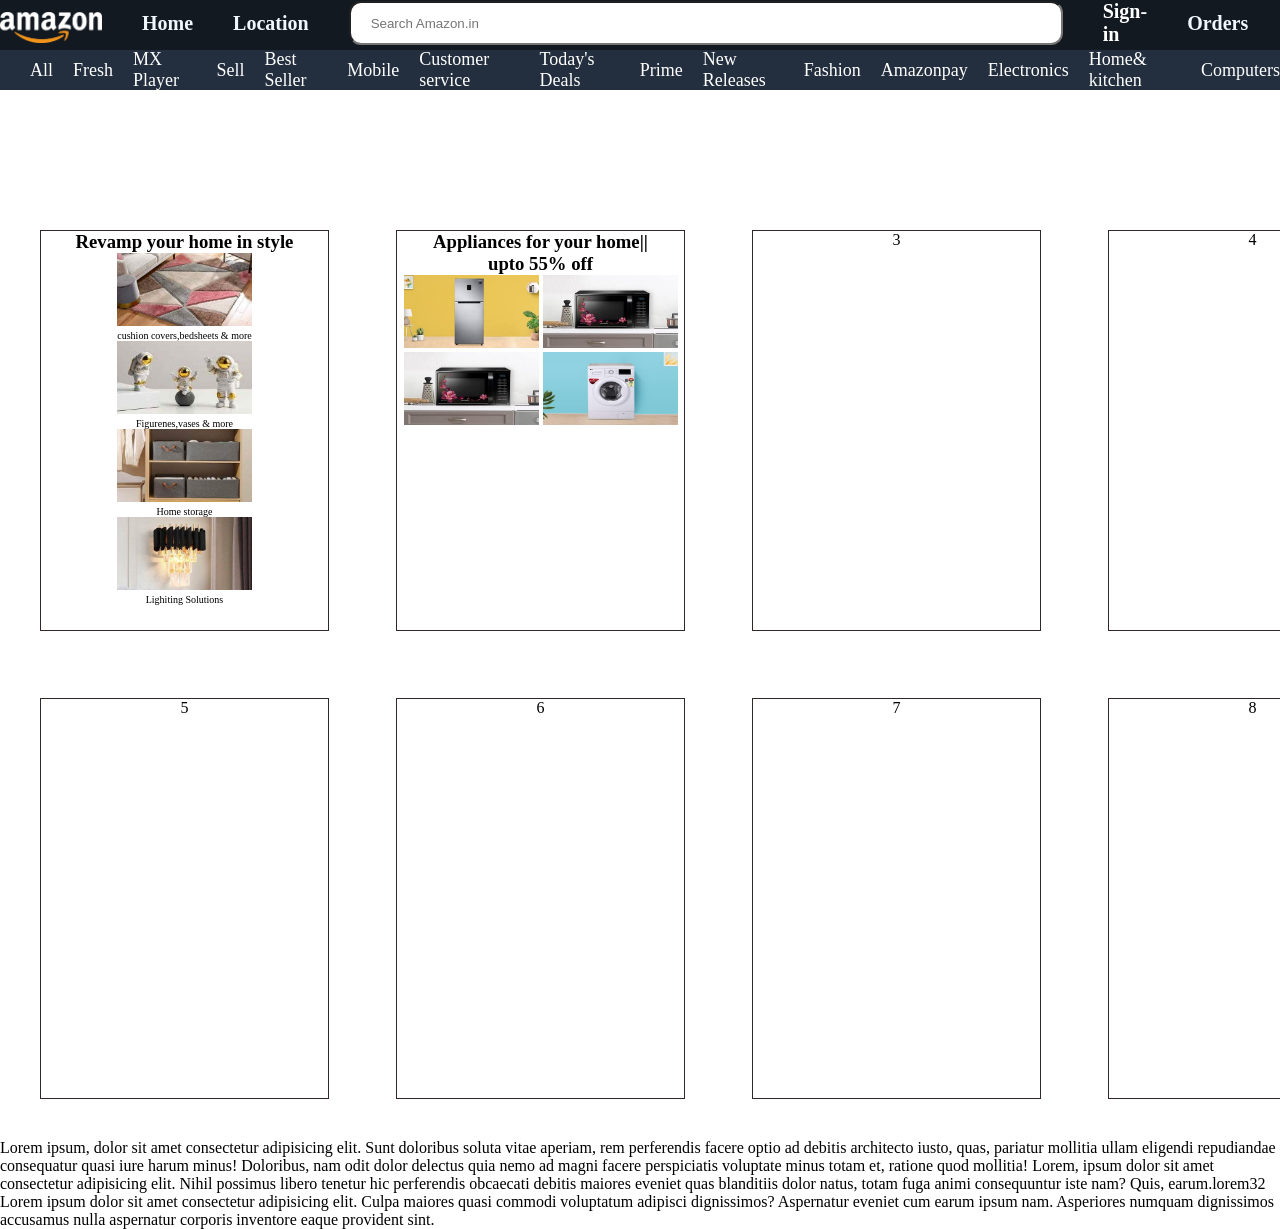
==== index.html @ 4082a859 "added a folder for images" ====
<!DOCTYPE html>
<html lang="en">

<head>
    <meta charset="UTF-8">
    <meta name="viewport" content="width=device-width, initial-scale=1.0">
    <title>Amazon</title>
</head>
<link rel="stylesheet" href="styles.css">

<body>
    <header>
        <nav>
            <ul>
                <img src="imgs/amazon logo.png " alt="">
                <li>Home</li>
                <li>Location</li>
                <li><input type="text" placeholder="Search Amazon.in"></li>
                <li><a href="login.html">Sign-in</a> </li>
                <li>Orders</li>
                <li>Cart</li>
                <li> |||</li>

            </ul>
        </nav>
    </header>

    <main>

        
            <div class="container">
                <ul>
                    <li>All</li>
                    <li>Fresh</li>
                    <li> MX Player</li>
                    <li>Sell</li>
                    <li> Best Seller </li>
                    <li>Mobile </li>
                    <li>Customer service</li>
                    <li>Today's Deals</li>
                    <li>Prime</li>
                    <li>New Releases</li>
                    <li>Fashion</li>
                    <li>Amazonpay</li>
                    <li>Electronics</li>
                    <li>Home& kitchen </li>
                    <li>Computers</li>
                </ul>
            </div>
           
            <div class="containergrid">

                <div class="grid">
                    <div class="griditm">
                        <h3>Revamp your home in style</h3>
                        <img src="imgs/grid-1.jpg" alt="">
                        <p>cushion covers,bedsheets & more</p>
                        <img src="imgs/grid-1-2.jpg" alt="">
                        <p>Figurenes,vases & more</p>
                        <img src="imgs/grid-1-3.jpg" alt="">
                        <p>Home storage</p>
                        <img src="imgs/grid1-4.jpg" alt="">
                        <p>Lighiting Solutions</p>
                    </div>
                    <div class="griditm">
                        <h3>Appliances for your home||<br>upto 55% off</h3>
                        <img src="imgs/grid2-2.jpg" alt="">
                        <img src="imgs/grid2-3.jpg" alt="">
                        <img src="imgs/grid2-3.jpg" alt="">
                        <img src="imgs/grid2-4.jpg" alt="">
                    </div>
                    <div class="griditm">3</div>
                    <div class="griditm">4</div>
                    <div class="griditm">5</div>
                    <div class="griditm">6</div>
                    <div class="griditm">7</div>
                    <div class="griditm">8</div>
                </div>
            </div>
      
        <p>Lorem ipsum, dolor sit amet consectetur adipisicing elit. Sunt doloribus soluta vitae aperiam, rem
            perferendis facere optio ad debitis architecto iusto, quas, pariatur mollitia ullam eligendi repudiandae
            consequatur quasi iure harum minus! Doloribus, nam odit dolor delectus quia nemo ad magni facere
            perspiciatis voluptate minus totam et, ratione quod mollitia! Lorem, ipsum dolor sit amet consectetur
            adipisicing elit. Nihil possimus libero tenetur hic perferendis obcaecati debitis maiores eveniet quas
            blanditiis dolor natus, totam fuga animi consequuntur iste nam? Quis, earum.lorem32 Lorem ipsum dolor sit
            amet consectetur adipisicing elit. Culpa maiores quasi commodi voluptatum adipisci dignissimos? Aspernatur
            eveniet cum earum ipsum nam. Asperiores numquam dignissimos accusamus nulla aspernatur corporis inventore
            eaque provident sint.</p>
    </main>

    <footer>

    </footer>


</body>

</html>
---- styles.css ----
* {
    margin: 0;
    padding: 0;
}

header {
    background-color:#131921;
    height: 50px;
    position:relative;

}

header nav ul {
    display: flex;
    align-items: center;
    font-weight: bold;
  
   

}

header nav ul li {
    display: flex;
    padding-left: 40px;
    font-size: 20px;
    color: aliceblue;
      list-style: none;
    text-decoration: none;
    

}


header nav ul li:hover{
    border: 2px solid white;
    
}

header nav ul li a {
    list-style: none;
    text-decoration: none;
      color: white;

}

header nav ul input {
    border-radius: 12px;
    height: 40px;
    width: 690px;
    padding-left: 20px;
}

header nav ul img {
height: 31px;
  width: 102px;
  margin-top: 8px;
}

.container ul{
    display: flex;
    list-style: none;
    background-color: #232f3e;
    height: 40px;
    gap: 20px ;
    padding-left: 30px;
    align-items:center;
    
}
.container ul li{
gap: 10% ;
color: white;
font-size: 18px;

}
.container ul li:hover{
    border: 1px solid white;
    cursor: pointer;

}
/* ------------------------------------------------------------------------------------------------------ */


      
       
   
.grid{
    display: grid;
     grid-template-columns: repeat(4, 4fr); /* 4 columns */
      grid-template-rows: repeat(0, 300px);  /* 2 rows */
      gap:67px; /* spacing between items */
     
      margin:40px;
      margin-top: 140px;
      
   
      
      

}
.griditm{
     background-color: rgb(255, 255, 255);
      border: 1px solid #332727;
      
      
      align-items: center;
      justify-content: center;
      text-align: center;
      width: 287px;
  height: 399px;
}
.griditm img{
  
   height: 73px;
   width: 135px;
}
.griditm p{
    font-size: 10px
}
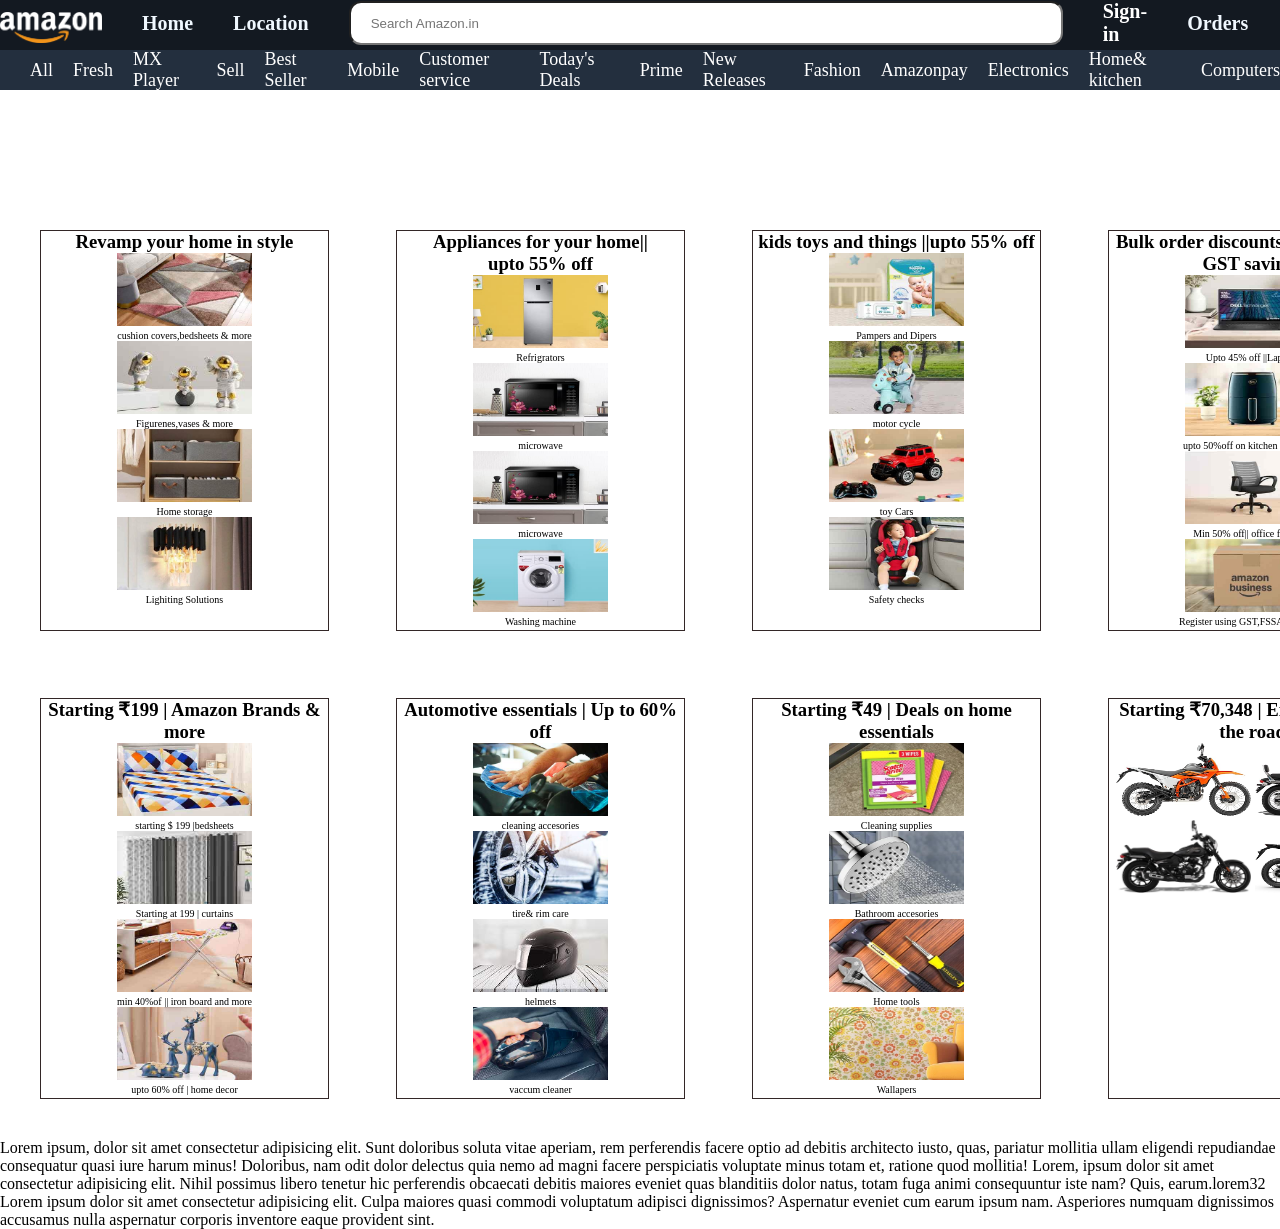
==== commit b0405cae: "added grid imgs" ====
--- a/index.html
+++ b/index.html
@@ -16,7 +16,7 @@
                 <li>Home</li>
                 <li>Location</li>
                 <li><input type="text" placeholder="Search Amazon.in"></li>
-                <li><a href="login.html">Sign-in</a> </li>
+                <li><a href="other-files/login.html">Sign-in</a> </li>
                 <li>Orders</li>
                 <li>Cart</li>
                 <li> |||</li>
@@ -65,16 +65,78 @@
                     <div class="griditm">
                         <h3>Appliances for your home||<br>upto 55% off</h3>
                         <img src="imgs/grid2-2.jpg" alt="">
+                       <p> Refrigrators</p>
                         <img src="imgs/grid2-3.jpg" alt="">
+                        <p>microwave</p>
                         <img src="imgs/grid2-3.jpg" alt="">
+                        <p>microwave</p>
                         <img src="imgs/grid2-4.jpg" alt="">
+                        <p>Washing machine</p>
                     </div>
-                    <div class="griditm">3</div>
-                    <div class="griditm">4</div>
-                    <div class="griditm">5</div>
-                    <div class="griditm">6</div>
-                    <div class="griditm">7</div>
-                    <div class="griditm">8</div>
+                    <div class="griditm">
+                        <h3>kids toys and things ||upto 55% off </h3>
+                        <img src="imgs/grid3-1.jpg" alt="">
+                        <p>Pampers and Dipers</p>
+                        <img src="imgs/grid3-2.jpg" alt="">
+                        <p>motor cycle</p>
+                        <img src="imgs/grid3-3.jpg" alt="">
+                        <p>toy Cars</p>
+                        <img src="imgs/grid3-4.jpg" alt="">
+                        <p>Safety checks</p>
+                        
+                    </div>
+                    <div class="griditm">
+                        <h3>Bulk order discounts + Up to 18% GST savings</h3>
+                        <img src="imgs/grid4-1.jpg" alt="">
+                        <p>Upto 45% off ||Laptops</p>
+                        <img src="imgs/grid4-2.jpg" alt="">
+                        <p>upto 50%off on kitchen appliances </p>
+                        <img src="imgs/grid4-3.jpg" alt="">
+                        <p>Min 50% off|| office furniture</p>
+                        <img src="imgs/grid4-4.jpg" alt="">
+                       <p> Register using GST,FSSAI or BPAN </p>
+
+                    </div>
+                    <div class="griditm">
+                        <h3>Starting ₹199 | Amazon Brands & more</h3>
+                        <img src="imgs/grid-5-1.jpg" alt="">
+                        <p>starting $ 199 |bedsheets</p>
+                        <img src="imgs/grid-5-2.jpg" alt="">
+                        <p>Starting at 199 | curtains</p>
+                        <img src="imgs/grid-5-3.jpg" alt="">
+                        <p>min 40%of || iron board and more</p>
+                        <img src="imgs/grid-5-4.jpg" alt="">
+                        <p>upto 60% off | home decor</p>
+                    </div>
+                    <div class="griditm">
+                        <h3>Automotive essentials | Up to 60% off</h3>
+                        <img src="imgs/grid-6-1.jpg" alt="">
+                        <p>cleaning accesories</p>
+                        <img src="imgs/grid-6-2.jpg" alt="">
+                        <p>tire& rim care</p>
+                        <img src="imgs/grid-6-3.jpg" alt="">
+                        <p>helmets</p>
+                        <img src="imgs/grid-6-4.jpg" alt="">
+                        <p>vaccum cleaner </p>
+                    </div>
+                    <div class="griditm">
+                        <h3>Starting ₹49 | Deals on home essentials</h3>
+                        <img src="imgs/grid-7-1.jpg" alt="">
+                        <p>Cleaning supplies</p>
+                        <img src="imgs/grid-7-2.jpg" alt="">
+                        <p>Bathroom accesories</p>
+                        <img src="imgs/grid-7-3.jpg" alt="">
+                        <p>Home tools</p>
+                        <img src="imgs/grid-7-4.jpg" alt="">
+                        <p>Wallapers</p>
+                    </div>
+                    <div class="griditm">
+                        <h3>Starting ₹70,348 | Engineered for the road</h3>
+                        <img src="imgs/grid-8-1.jpg" alt="">
+                        <img src="imgs/grid-8-2.jpg" alt="">
+                        <img src="imgs/grid-8-3.jpg" alt="">
+                        <img src="imgs/grid-8-4.jpg" alt="">
+                    </div>
                 </div>
             </div>
       
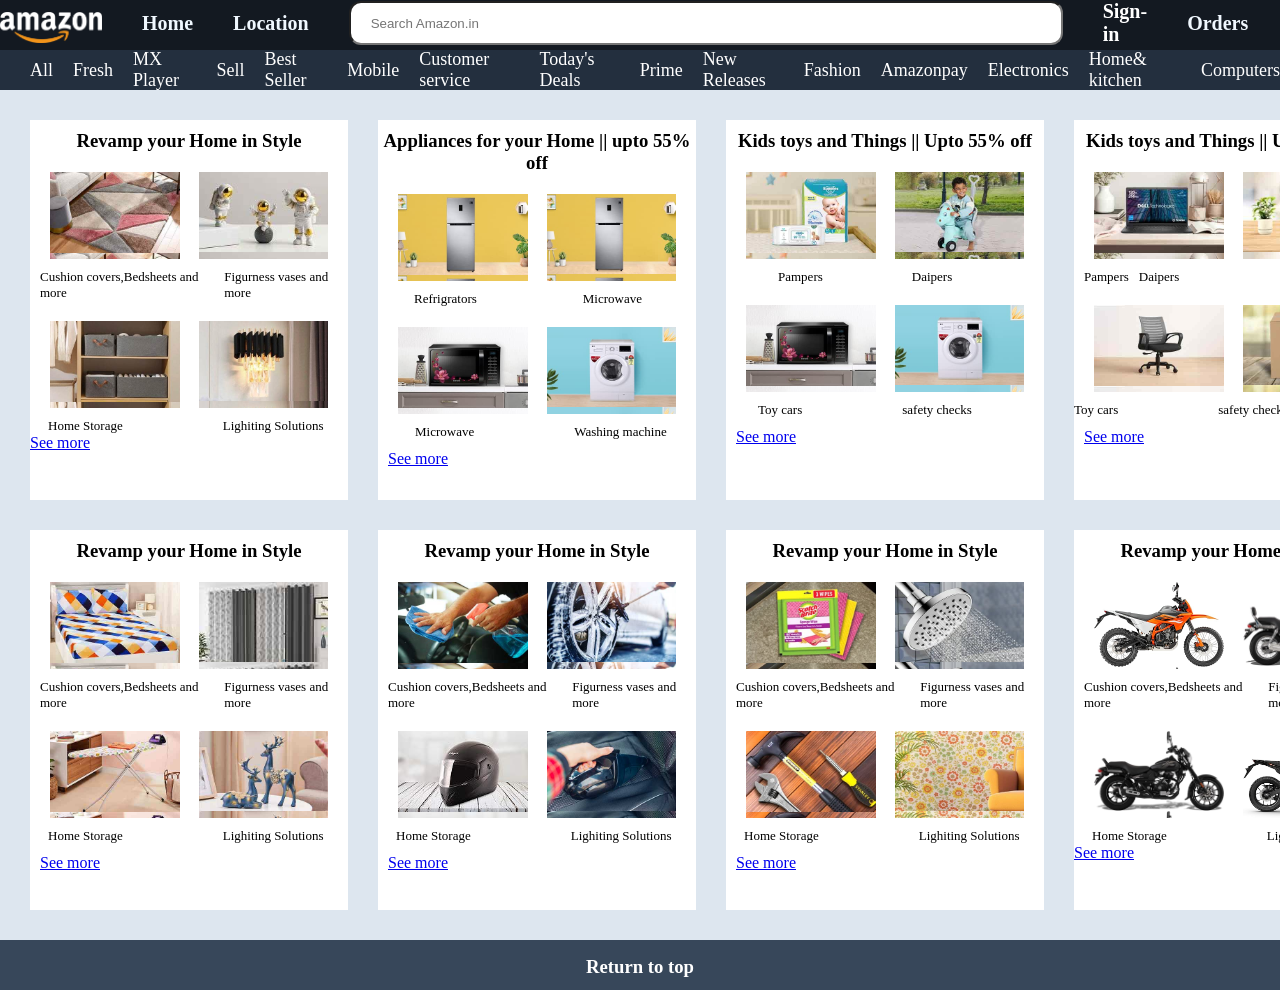
==== commit 46937163: "grid changes" ====
--- a/index.html
+++ b/index.html
@@ -26,129 +26,314 @@
     </header>
 
     <main>
-
+        <div class="container">
+            <ul>
+                <li>All</li>
+                <li>Fresh</li>
+                <li> MX Player</li>
+                <li>Sell</li>
+                <li> Best Seller </li>
+                <li>Mobile </li>
+                <li>Customer service</li>
+                <li>Today's Deals</li>
+                <li>Prime</li>
+                <li>New Releases</li>
+                <li>Fashion</li>
+                <li>Amazonpay</li>
+                <li>Electronics</li>
+                <li>Home& kitchen </li>
+                <li>Computers</li>
+            </ul>
+        </div>
+
+        <div class="main">
+            <div class="sub-main-1">
+
+
+                <div class="universal-1">
+                    <div class="h11">
+                        <h3>Revamp your Home in Style</h3>
+                    </div>
+
+                    <div class="sub-universal-11">
+                        <div class="img-1"></div>
+                        <div class="img-2"></div>
+                    </div>
+                    <div class="undertext-11">
+                        <ul>
+                            <li>Cushion covers,Bedsheets and more </li>
+                            <li>Figurness vases and more</li>
+                        </ul>
+                    </div>
+                    <div class="sub-universal-12">
+                        <div class="img-3"></div>
+                        <div class="img-4"></div>
+                    </div>
+                    <div class="undertext-12">
+                        <ul>
+                            <li style="margin-left: 18px;">Home Storage</li>
+                            <li>Lighiting Solutions</li>
+                        </ul>
+                    </div>
+
+                    <div class="anchor-12"><a href="#"> See more</a></div>
+                </div>
+
+
+
+
+
+                <div class="universal-2">
+                    <div class="h22">
+                        <h3>Appliances for your Home || upto 55% off</h3>
+                    </div>
+                    <div class="sub-universal-21">
+                        <div class="img-5"></div>
+                        <div class="img-6"></div>
+                    </div>
+                    <div class="undertext-21">
+                        <ul>
+                            <li>Refrigrators</li>
+                            <li>Microwave</li>
+                        </ul>
+                    </div>
+                    <div class="sub-universal-22">
+                        <div class="img-7"></div>
+                        <div class="img-8"></div>
+                    </div>
+                    <div class="undertext-22">
+                        <ul>
+                            <li>Microwave</li>
+                            <li>Washing machine </li>
+                        </ul>
+                    </div>
+                    <div class="anchor-22"><a href="#"> See more</a></div>
+
+                </div>
+
+
+
+
+
+
+
+                <div class="universal-3">
+                    <div class="h33">
+                        <h3>Kids toys and Things || Upto 55% off </h3>
+                    </div>
+                    <div class="sub-universal-31">
+                        <div class="img-9"></div>
+                        <div class="img-10"></div>
+                    </div>
+                    <div class="undertext-31">
+                        <ul>
+                            <li>Pampers</li>
+                            <li>Daipers</li>
+                        </ul>
+                    </div>
+                    <div class="sub-universal-32">
+                        <div class="img-7"></div>
+                        <div class="img-8"></div>
+                    </div>
+                    <div class="undertext-32">
+                        <ul>
+                            <li>Toy cars</li>
+                            <li>safety checks </li>
+                        </ul>
+                    </div>
+                    <div class="anchor-32"><a href="#"> See more</a></div>
+
+                </div>
+
+
+
+
+
+                <div class="universal-4">
+                    <div class="h44">
+                        <h3>Kids toys and Things || Upto 55% off </h3>
+                    </div>
+                    <div class="sub-universal-41">
+                        <div class="img-13"></div>
+                        <div class="img-14"></div>
+                    </div>
+                    <div class="undertext-41">
+                        <ul>
+                            <li>Pampers</li>
+                            <li>Daipers</li>
+                        </ul>
+                    </div>
+                    <div class="sub-universal-42">
+                        <div class="img-15"></div>
+                        <div class="img-16"></div>
+                    </div>
+                    <div class="undertext-42">
+                        <ul>
+                            <li>Toy cars</li>
+                            <li>safety checks </li>
+                        </ul>
+                    </div>
+                    <div class="anchor-42"><a href="#"> See more</a></div>
+
+                </div>
+
+
+            </div>
+            <!-- end of the submain1  -->
+
+
+            <div class="sub-main-2">
+
+
+
+
+                <div class="universal-5">
+                    <div class="h11">
+                        <h3>Revamp your Home in Style</h3>
+                    </div>
+
+                    <div class="sub-universal-51">
+                        <div class="img-17"></div>
+                        <div class="img-18"></div>
+                    </div>
+                    <div class="undertext-51">
+                        <ul>
+                            <li>Cushion covers,Bedsheets and more </li>
+                            <li>Figurness vases and more</li>
+                        </ul>
+                    </div>
+                    <div class="sub-universal-52">
+                        <div class="img-19"></div>
+                        <div class="img-20"></div>
+                    </div>
+                    <div class="undertext-52">
+                        <ul>
+                            <li style="margin-left: 18px;">Home Storage</li>
+                            <li>Lighiting Solutions</li>
+                        </ul>
+                    </div>
+
+                    <div class="anchor-51"><a href="#"> See more</a></div>
+                </div>
+
+
+
+
+
+
+                <div class="universal-6">
+                    <div class="h66">
+                        <h3>Revamp your Home in Style</h3>
+                    </div>
+
+                    <div class="sub-universal-61">
+                        <div class="img-21"></div>
+                        <div class="img-22"></div>
+                    </div>
+                    <div class="undertext-61">
+                        <ul>
+                            <li>Cushion covers,Bedsheets and more </li>
+                            <li>Figurness vases and more</li>
+                        </ul>
+                    </div>
+                    <div class="sub-universal-62">
+                        <div class="img-23"></div>
+                        <div class="img-24"></div>
+                    </div>
+                    <div class="undertext-62">
+                        <ul>
+                            <li style="margin-left: 18px;">Home Storage</li>
+                            <li>Lighiting Solutions</li>
+                        </ul>
+                    </div>
+
+                    <div class="anchor-62"><a href="#"> See more</a></div>
+                </div>
+
+
+                
+                <div class="universal-7">
+                    <div class="h77">
+                        <h3>Revamp your Home in Style</h3>
+                    </div>
+
+                    <div class="sub-universal-71">
+                        <div class="img-25"></div>
+                        <div class="img-26"></div>
+                    </div>
+                    <div class="undertext-71">
+                        <ul>
+                            <li>Cushion covers,Bedsheets and more </li>
+                            <li>Figurness vases and more</li>
+                        </ul>
+                    </div>
+                    <div class="sub-universal-72">
+                        <div class="img-27"></div>
+                        <div class="img-28"></div>
+                    </div>
+                    <div class="undertext-72">
+                        <ul>
+                            <li style="margin-left: 18px;">Home Storage</li>
+                            <li>Lighiting Solutions</li>
+                        </ul>
+                    </div>
+
+                    <div class="anchor-72"><a href="#"> See more</a></div>
+                </div>
+
+
+
+                
+                <div class="universal-8">
+                    <div class="h88">
+                        <h3>Revamp your Home in Style</h3>
+                    </div>
+
+                    <div class="sub-universal-81">
+                        <div class="img-29"></div>
+                        <div class="img-30"></div>
+                    </div>
+                    <div class="undertext-81">
+                        <ul>
+                            <li>Cushion covers,Bedsheets and more </li>
+                            <li>Figurness vases and more</li>
+                        </ul>
+                    </div>
+                    <div class="sub-universal-82">
+                        <div class="img-31"></div>
+                        <div class="img-32"></div>
+                    </div>
+                    <div class="undertext-82">
+                        <ul>
+                            <li style="margin-left: 18px;">Home Storage</li>
+                            <li>Lighiting Solutions</li>
+                        </ul>
+                    </div>
+
+                    <div class="anchor-2"><a href="#"> See more</a></div>
+                </div>
+
+
+
+
+
+
+
+
+
+
+
+
+
+
+            </div>
+
+        </div>
+
+        <div class="return">
+            <h3>Return to top</h3>
+        </div>
         
-            <div class="container">
-                <ul>
-                    <li>All</li>
-                    <li>Fresh</li>
-                    <li> MX Player</li>
-                    <li>Sell</li>
-                    <li> Best Seller </li>
-                    <li>Mobile </li>
-                    <li>Customer service</li>
-                    <li>Today's Deals</li>
-                    <li>Prime</li>
-                    <li>New Releases</li>
-                    <li>Fashion</li>
-                    <li>Amazonpay</li>
-                    <li>Electronics</li>
-                    <li>Home& kitchen </li>
-                    <li>Computers</li>
-                </ul>
-            </div>
-           
-            <div class="containergrid">
-
-                <div class="grid">
-                    <div class="griditm">
-                        <h3>Revamp your home in style</h3>
-                        <img src="imgs/grid-1.jpg" alt="">
-                        <p>cushion covers,bedsheets & more</p>
-                        <img src="imgs/grid-1-2.jpg" alt="">
-                        <p>Figurenes,vases & more</p>
-                        <img src="imgs/grid-1-3.jpg" alt="">
-                        <p>Home storage</p>
-                        <img src="imgs/grid1-4.jpg" alt="">
-                        <p>Lighiting Solutions</p>
-                    </div>
-                    <div class="griditm">
-                        <h3>Appliances for your home||<br>upto 55% off</h3>
-                        <img src="imgs/grid2-2.jpg" alt="">
-                       <p> Refrigrators</p>
-                        <img src="imgs/grid2-3.jpg" alt="">
-                        <p>microwave</p>
-                        <img src="imgs/grid2-3.jpg" alt="">
-                        <p>microwave</p>
-                        <img src="imgs/grid2-4.jpg" alt="">
-                        <p>Washing machine</p>
-                    </div>
-                    <div class="griditm">
-                        <h3>kids toys and things ||upto 55% off </h3>
-                        <img src="imgs/grid3-1.jpg" alt="">
-                        <p>Pampers and Dipers</p>
-                        <img src="imgs/grid3-2.jpg" alt="">
-                        <p>motor cycle</p>
-                        <img src="imgs/grid3-3.jpg" alt="">
-                        <p>toy Cars</p>
-                        <img src="imgs/grid3-4.jpg" alt="">
-                        <p>Safety checks</p>
-                        
-                    </div>
-                    <div class="griditm">
-                        <h3>Bulk order discounts + Up to 18% GST savings</h3>
-                        <img src="imgs/grid4-1.jpg" alt="">
-                        <p>Upto 45% off ||Laptops</p>
-                        <img src="imgs/grid4-2.jpg" alt="">
-                        <p>upto 50%off on kitchen appliances </p>
-                        <img src="imgs/grid4-3.jpg" alt="">
-                        <p>Min 50% off|| office furniture</p>
-                        <img src="imgs/grid4-4.jpg" alt="">
-                       <p> Register using GST,FSSAI or BPAN </p>
-
-                    </div>
-                    <div class="griditm">
-                        <h3>Starting ₹199 | Amazon Brands & more</h3>
-                        <img src="imgs/grid-5-1.jpg" alt="">
-                        <p>starting $ 199 |bedsheets</p>
-                        <img src="imgs/grid-5-2.jpg" alt="">
-                        <p>Starting at 199 | curtains</p>
-                        <img src="imgs/grid-5-3.jpg" alt="">
-                        <p>min 40%of || iron board and more</p>
-                        <img src="imgs/grid-5-4.jpg" alt="">
-                        <p>upto 60% off | home decor</p>
-                    </div>
-                    <div class="griditm">
-                        <h3>Automotive essentials | Up to 60% off</h3>
-                        <img src="imgs/grid-6-1.jpg" alt="">
-                        <p>cleaning accesories</p>
-                        <img src="imgs/grid-6-2.jpg" alt="">
-                        <p>tire& rim care</p>
-                        <img src="imgs/grid-6-3.jpg" alt="">
-                        <p>helmets</p>
-                        <img src="imgs/grid-6-4.jpg" alt="">
-                        <p>vaccum cleaner </p>
-                    </div>
-                    <div class="griditm">
-                        <h3>Starting ₹49 | Deals on home essentials</h3>
-                        <img src="imgs/grid-7-1.jpg" alt="">
-                        <p>Cleaning supplies</p>
-                        <img src="imgs/grid-7-2.jpg" alt="">
-                        <p>Bathroom accesories</p>
-                        <img src="imgs/grid-7-3.jpg" alt="">
-                        <p>Home tools</p>
-                        <img src="imgs/grid-7-4.jpg" alt="">
-                        <p>Wallapers</p>
-                    </div>
-                    <div class="griditm">
-                        <h3>Starting ₹70,348 | Engineered for the road</h3>
-                        <img src="imgs/grid-8-1.jpg" alt="">
-                        <img src="imgs/grid-8-2.jpg" alt="">
-                        <img src="imgs/grid-8-3.jpg" alt="">
-                        <img src="imgs/grid-8-4.jpg" alt="">
-                    </div>
-                </div>
-            </div>
-      
-        <p>Lorem ipsum, dolor sit amet consectetur adipisicing elit. Sunt doloribus soluta vitae aperiam, rem
-            perferendis facere optio ad debitis architecto iusto, quas, pariatur mollitia ullam eligendi repudiandae
-            consequatur quasi iure harum minus! Doloribus, nam odit dolor delectus quia nemo ad magni facere
-            perspiciatis voluptate minus totam et, ratione quod mollitia! Lorem, ipsum dolor sit amet consectetur
-            adipisicing elit. Nihil possimus libero tenetur hic perferendis obcaecati debitis maiores eveniet quas
-            blanditiis dolor natus, totam fuga animi consequuntur iste nam? Quis, earum.lorem32 Lorem ipsum dolor sit
-            amet consectetur adipisicing elit. Culpa maiores quasi commodi voluptatum adipisci dignissimos? Aspernatur
-            eveniet cum earum ipsum nam. Asperiores numquam dignissimos accusamus nulla aspernatur corporis inventore
-            eaque provident sint.</p>
     </main>
 
     <footer>
--- a/styles.css
+++ b/styles.css
@@ -1,6 +1,10 @@
 * {
     margin: 0;
     padding: 0;
+   
+}
+main{
+    background-color: rgb(221, 230, 239);
 }
 
 header {
@@ -77,42 +81,792 @@
     cursor: pointer;
 
 }
-/* ------------------------------------------------------------------------------------------------------ */
-
-
-      
-       
+
+.sub-main-1{
+    display: flex;
+    margin: 30px;
+    gap: 30px;
+}
+/* ******************************************************************************************* */
    
-.grid{
-    display: grid;
-     grid-template-columns: repeat(4, 4fr); /* 4 columns */
-      grid-template-rows: repeat(0, 300px);  /* 2 rows */
-      gap:67px; /* spacing between items */
-     
-      margin:40px;
-      margin-top: 140px;
-      
-   
-      
-      
-
-}
-.griditm{
-     background-color: rgb(255, 255, 255);
-      border: 1px solid #332727;
-      
-      
-      align-items: center;
-      justify-content: center;
-      text-align: center;
-      width: 287px;
-  height: 399px;
-}
-.griditm img{
+    .universal-1 {
+        
+        background-color: white;
+       height: 380px;
+       width: 318px;
+    }
+    .h11{
+        padding-top: 10px;
+        text-align: center;
+    }
+
+    .sub-universal-11 {
+        margin-top: 20px;
+        display: flex;
+        gap: 19px;
+        margin-right: 20px;
+    }
+
+    .img-1 {
+        /* background-color: rgb(247, 143, 16); */
+       height: 87px;
+    width: 149px;
+        margin-left: 20px;
+        background-image: url(/imgs/grid-1.jpg);
+         background-size: contain;
+    }
+
+    .img-2 {
+        /* background-color: rgb(1, 1, 1); */
+        height: 87px;
+    width: 149px;
+        background-image: url(/imgs/grid-1-2.jpg);
+         background-size: contain;
+    }
+
+    .undertext-11 ul {
+        display: flex;
+        list-style: none;
+        gap: 10px;
+        margin-top: 10px;
+        margin-left: 10px;
+        font-size: 13px;
+    }
+
+    .sub-universal-12 {
+        margin-top: 20px;
+        display: flex;
+        gap: 19px;
+        margin-right: 20px;
+        
+
+    }
+
+    .img-3 {
+        /* background-color: rgb(247, 143, 16); */
+        height: 87px;
+    width: 149px;
+        margin-left: 20px;
+        background-image: url(/imgs/grid-1-3.jpg);
+        background-size: contain;
+        background-repeat: none;
+
+    }
+
+    .img-4 {
+        /* background-color: rgb(1, 1, 1); */
+      height: 87px;
+    width: 149px;
+        background-image: url(/imgs/grid1-4.jpg);
+         background-size: contain;
+        
+
+    }
+
+    .undertext-12 ul {
+        display: flex;
+        list-style: none;
+        gap: 100px;
+        margin-top: 10px;
+         font-size: 13px;
+         margin-right: 20px;
+
+
+    }
+
+    .anchor-11 {
+        margin-left: 15px;
+  margin-top: 21px;
+  font-size: 19px;
+       
+
+    }
+  /* //////////////////////////////////////////////// */
+
   
-   height: 73px;
-   width: 135px;
-}
-.griditm p{
-    font-size: 10px
-}
+    .universal-2 {
+       
+         background-color: white;
+       height: 380px;
+       width: 318px;
+
+    }
+    .h22{
+        padding-top: 10px;
+        text-align: center;
+    }
+
+    .sub-universal-21 {
+        margin-top: 20px;
+        display: flex;
+        gap: 19px;
+        margin-right: 20px;
+    }
+
+    .img-5 {
+        /* background-color: rgb(247, 143, 16); */
+       height: 87px;
+    width: 149px;
+        margin-left: 20px;
+        background-image: url(/imgs/grid2-2.jpg);
+         background-size: contain;
+    }
+
+    .img-6 {
+        /* background-color: rgb(1, 1, 1); */
+        height: 87px;
+    width: 149px;
+        background-image: url(/imgs/grid2-2.jpg);
+         background-size: contain;
+    }
+
+    .undertext-21 ul {
+        display: flex;
+        list-style: none;
+        gap: 106px;
+        margin-top: 10px;
+        margin-left:36px;
+        font-size: 13px;
+       
+    }
+
+    .sub-universal-22 {
+        margin-top: 20px;
+        display: flex;
+        gap: 19px;
+        margin-right: 20px;
+
+    }
+
+    .img-7 {
+        /* background-color: rgb(247, 143, 16); */
+        height: 87px;
+    width: 149px;
+        margin-left: 20px;
+        background-image: url(/imgs/grid2-3.jpg);
+        background-size: contain;
+        background-repeat: none;
+
+    }
+
+    .img-8 {
+        /* background-color: rgb(1, 1, 1); */
+      height: 87px;
+    width: 149px;
+        background-image: url(/imgs/grid2-4.jpg);
+         background-size: contain;
+        
+
+    }
+
+    .undertext-22 ul {
+        display: flex;
+        list-style: none;
+        gap: 100px;
+        margin-top: 10px;
+         font-size: 13px;
+         margin-left: 37px;
+
+
+    }
+
+    .anchor-22 {
+        margin-top: 10px;
+        margin-left: 10px;
+        text-decoration: none;
+       
+
+    }
+  
+
+/* //////////////////////////////////////////////////////// */
+
+
+    .universal-3 {
+       
+         background-color: white;
+       height: 380px;
+       width: 318px;
+
+    }
+    .h33{
+        padding-top: 10px;
+        text-align: center;
+    }
+
+    .sub-universal-31 {
+        margin-top: 20px;
+        display: flex;
+        gap: 19px;
+        margin-right: 20px;
+        
+
+        
+
+    }
+
+    .img-9 {
+        /* background-color: rgb(247, 143, 16); */
+       height: 87px;
+    width: 149px;
+        margin-left: 20px;
+        background-image: url(/imgs/grid3-1.jpg);
+         background-size: contain;
+    }
+
+    .img-10 {
+        /* background-color: rgb(1, 1, 1); */
+        height: 87px;
+    width: 149px;
+        background-image: url(/imgs/grid3-2.jpg);
+         background-size: contain;
+    }
+
+    .undertext-31 ul {
+        display: flex;
+        list-style: none;
+        gap: 89px;
+        margin-top: 10px;
+        margin-left: 52px;
+        font-size: 13px;
+
+    }
+
+    .sub-universal-32 {
+        margin-top: 20px;
+        display: flex;
+        gap: 19px;
+        margin-right: 20px;
+
+    }
+
+    .img-11 {
+        /* background-color: rgb(247, 143, 16); */
+        height: 87px;
+        width: 149px;
+        margin-left: 20px;
+        background-image: url(/imgs/grid3-3.jpg);
+        background-size: contain;
+        background-repeat: none;
+
+    }
+
+    .img-12 {
+        /* background-color: rgb(1, 1, 1); */
+      height: 87px;
+    width: 149px;
+        background-image: url(/imgs/grid3-4.jpg);
+        background-size: contain;
+        
+
+    }
+
+    .undertext-32 ul {
+        display: flex;
+        list-style: none;
+        gap: 100px;
+        margin-top: 10px;
+         font-size: 13px;
+         margin-left: 32px;
+
+
+    }
+
+    .anchor-32 {
+        margin-top: 10px;
+        margin-left: 10px;
+        text-decoration: none;
+       
+
+    }
+  
+/* /////////////////////////////////////////////// */
+
+
+    .universal-4 {
+       
+      background-color: white;
+       height: 380px;
+       width: 318px;
+
+    }
+    .h44{
+        padding-top: 10px;
+        text-align: center;
+    }
+
+    .sub-universal-41 {
+        margin-top: 20px;
+        display: flex;
+        gap: 19px;
+        margin-right: 20px;
+    }
+
+    .img-13 {
+        /* background-color: rgb(247, 143, 16); */
+       height: 87px;
+    width: 149px;
+        margin-left: 20px;
+        background-image: url(/imgs/grid4-1.jpg);
+         background-size: contain;
+    }
+
+    .img-14 {
+        /* background-color: rgb(1, 1, 1); */
+        height: 87px;
+    width: 149px;
+        background-image: url(/imgs/grid4-2.jpg);
+         background-size: contain;
+    }
+
+    .undertext-41 ul {
+        display: flex;
+        list-style: none;
+        gap: 10px;
+        margin-top: 10px;
+        margin-left: 10px;
+        font-size: 13px;
+    }
+
+    .sub-universal-42 {
+        margin-top: 20px;
+        display: flex;
+        gap: 19px;
+        margin-right: 20px;
+
+    }
+
+    .img-15 {
+        /* background-color: rgb(247, 143, 16); */
+        height: 87px;
+         width: 149px;
+        margin-left: 20px;
+        background-image: url(/imgs/grid4-3.jpg);
+        background-size: contain;
+        background-repeat: none;
+
+    }
+
+    .img-16 {
+        /* background-color: rgb(1, 1, 1); */
+      height: 87px;
+    width: 149px;
+        background-image: url(/imgs/grid4-4.jpg);
+         background-size: contain;
+        
+
+    }
+
+    .undertext-42 ul {
+        display: flex;
+        list-style: none;
+        gap: 100px;
+        margin-top: 10px;
+         font-size: 13px;
+
+
+    }
+
+    .anchor-42 {
+        margin-top: 10px;
+        margin-left: 10px;
+        text-decoration: none;
+       
+
+    }
+    /* ************************************** sub main 2 ********************************************* */
+
+   .sub-main-2{
+    display: flex;
+    margin:30px;
+    gap: 30px;
+   }
+    
+    .universal-5{
+       
+      background-color: white;
+       height: 380px;
+       width: 318px;
+
+    }
+    .h55{
+        padding-top: 10px;
+        text-align: center;
+    }
+
+    .sub-universal-51 {
+        margin-top: 20px;
+        display: flex;
+        gap:19px;
+        margin-right: 20px;
+    }
+
+    .img-17 {
+        /* background-color: rgb(247, 143, 16); */
+       height: 87px;
+    width: 149px;
+        margin-left: 20px;
+        background-image: url(/imgs/grid-5-1.jpg);
+         background-size: contain;
+    }
+
+    .img-18 {
+        /* background-color: rgb(1, 1, 1); */
+        height: 87px;
+    width: 149px;
+        background-image: url(/imgs/grid-5-2.jpg);
+         background-size: contain;
+    }
+
+    .undertext-51 ul {
+        display: flex;
+        list-style: none;
+        gap: 10px;
+        margin-top: 10px;
+        margin-left: 10px;
+        font-size: 13px;
+    }
+
+    .sub-universal-52 {
+        margin-top: 20px;
+        display: flex;
+        gap: 19px;
+        margin-right: 20px;
+
+    }
+
+    .img-19{
+        /* background-color: rgb(247, 143, 16); */
+        height: 87px;
+         width: 149px;
+        margin-left: 20px;
+        background-image: url(/imgs/grid-5-3.jpg);
+        background-size: contain;
+        background-repeat: none;
+
+    }
+
+    .img-20 {
+        /* background-color: rgb(1, 1, 1); */
+      height: 87px;
+      width: 149px;
+        background-image: url(/imgs/grid-5-4.jpg);
+         background-size: contain;
+        
+
+    }
+
+    .undertext-52 ul {
+        display: flex;
+        list-style: none;
+        gap: 100px;
+        margin-top: 10px;
+         font-size: 13px;
+
+
+    }
+
+    .anchor-51 {
+        margin-top: 10px;
+        margin-left: 10px;
+        text-decoration: none;
+       
+
+    }
+
+
+
+        .universal-6 {
+       
+      background-color: white;
+       height: 380px;
+       width: 318px;
+
+    }
+    .h66{
+        padding-top: 10px;
+        text-align: center;
+    }
+
+    .sub-universal-61 {
+        margin-top: 20px;
+        display: flex;
+        gap: 19px;
+        margin-right: 20px;
+    }
+
+    .img-21 {
+        /* background-color: rgb(247, 143, 16); */
+       height: 87px;
+    width: 149px;
+        margin-left: 20px;
+        background-image: url(/imgs/grid-6-1.jpg);
+         background-size: contain;
+    }
+
+    .img-22 {
+        /* background-color: rgb(1, 1, 1); */
+        height: 87px;
+    width: 149px;
+        background-image: url(/imgs/grid-6-2.jpg);
+         background-size: contain;
+    }
+
+    .undertext-61 ul {
+        display: flex;
+        list-style: none;
+        gap: 10px;
+        margin-top: 10px;
+        margin-left: 10px;
+        font-size: 13px;
+    }
+
+    .sub-universal-62 {
+        margin-top: 20px;
+        display: flex;
+        gap: 19px;
+        margin-right: 20px;
+
+    }
+
+    .img-23 {
+        /* background-color: rgb(247, 143, 16); */
+        height: 87px;
+         width: 149px;
+        margin-left: 20px;
+        background-image: url(/imgs/grid-6-3.jpg);
+        background-size: contain;
+        background-repeat: none;
+
+    }
+
+    .img-24{
+        /* background-color: rgb(1, 1, 1); */
+      height: 87px;
+    width: 149px;
+        background-image: url(/imgs/grid-6-4.jpg);
+         background-size: contain;
+        
+
+    }
+
+    .undertext-62 ul {
+        display: flex;
+        list-style: none;
+        gap: 100px;
+        margin-top: 10px;
+         font-size: 13px;
+
+
+    }
+
+    .anchor-62 {
+        margin-top: 10px;
+        margin-left: 10px;
+        text-decoration: none;
+       
+    }
+
+    
+
+
+.universal-7 {
+       
+      background-color: white;
+       height: 380px;
+       width: 318px;
+
+    }
+    .h77{
+        padding-top: 10px;
+        text-align: center;
+    }
+
+    .sub-universal-71 {
+        margin-top: 20px;
+        display: flex;
+        gap: 19px;
+        margin-right: 20px;
+    }
+
+    .img-25 {
+        /* background-color: rgb(247, 143, 16); */
+       height: 87px;
+    width: 149px;
+        margin-left: 20px;
+        background-image: url(/imgs/grid-7-1.jpg);
+         background-size: contain;
+    }
+
+    .img-26{
+        /* background-color: rgb(1, 1, 1); */
+        height: 87px;
+    width: 149px;
+        background-image: url(/imgs/grid-7-2.jpg);
+         background-size: contain;
+    }
+
+    .undertext-71 ul {
+        display: flex;
+        list-style: none;
+        gap: 10px;
+        margin-top: 10px;
+        margin-left: 10px;
+        font-size: 13px;
+    }
+
+    .sub-universal-72 {
+        margin-top: 20px;
+        display: flex;
+        gap: 19px;
+        margin-right: 20px;
+
+    }
+
+    .img-27 {
+        /* background-color: rgb(247, 143, 16); */
+        height: 87px;
+         width: 149px;
+        margin-left: 20px;
+        background-image: url(/imgs/grid-7-3.jpg);
+        background-size: contain;
+        background-repeat: none;
+
+    }
+
+    .img-28{
+        /* background-color: rgb(1, 1, 1); */
+      height: 87px;
+    width: 149px;
+        background-image: url(/imgs/grid-7-4.jpg);
+         background-size: contain;
+        
+
+    }
+
+    .undertext-72 ul {
+        display: flex;
+        list-style: none;
+        gap: 100px;
+        margin-top: 10px;
+         font-size: 13px;
+
+
+    }
+
+    .anchor-72 {
+        margin-top: 10px;
+        margin-left: 10px;
+        text-decoration: none;
+       
+    }
+
+
+    
+
+        .universal-8 {
+       
+      background-color: white;
+       height: 380px;
+       width: 318px;
+
+    }
+    .h88{
+        padding-top: 10px;
+        text-align: center;
+    }
+
+    .sub-universal-81 {
+        margin-top: 20px;
+        display: flex;
+        gap: 19px;
+        margin-right: 20px;
+    }
+
+    .img-29 {
+        /* background-color: rgb(247, 143, 16); */
+       height: 87px;
+    width: 149px;
+        margin-left: 20px;
+        background-image: url(/imgs/grid-8-1.jpg);
+         background-size: contain;
+    }
+
+    .img-30{
+        /* background-color: rgb(1, 1, 1); */
+        height: 87px;
+    width: 149px;
+        background-image: url(/imgs/grid-8-2.jpg);
+         background-size: contain;
+    }
+
+    .undertext-81 ul {
+        display: flex;
+        list-style: none;
+        gap: 10px;
+        margin-top: 10px;
+        margin-left: 10px;
+        font-size: 13px;
+    }
+
+    .sub-universal-82 {
+        margin-top: 20px;
+        display: flex;
+        gap: 19px;
+        margin-right: 20px;
+
+    }
+
+    .img-31 {
+        /* background-color: rgb(247, 143, 16); */
+        height: 87px;
+         width: 149px;
+        margin-left: 20px;
+        background-image: url(/imgs/grid-8-3.jpg);
+        background-size: contain;
+        background-repeat: none;
+
+    }
+
+    .img-32{
+        /* background-color: rgb(1, 1, 1); */
+      height: 87px;
+    width: 149px;
+        background-image: url(/imgs/grid-8-4.jpg);
+         background-size: contain;
+        
+
+    }
+
+    .undertext-82 ul {
+        display: flex;
+        list-style: none;
+        gap: 100px;
+        margin-top: 10px;
+         font-size: 13px;
+
+
+    }
+
+    .anchor-82 {
+        margin-top: 10px;
+        margin-left: 10px;
+        text-decoration: none;
+       
+    }
+
+
+    .return{
+        background-color: #37475a;
+        height: 40px;
+        text-align: center;
+        justify-content: center;
+        align-items: center;
+        padding-top: 10px;
+    }
+    .return h3{
+        margin-top: 6px;
+        color: white;
+    }
+    
+
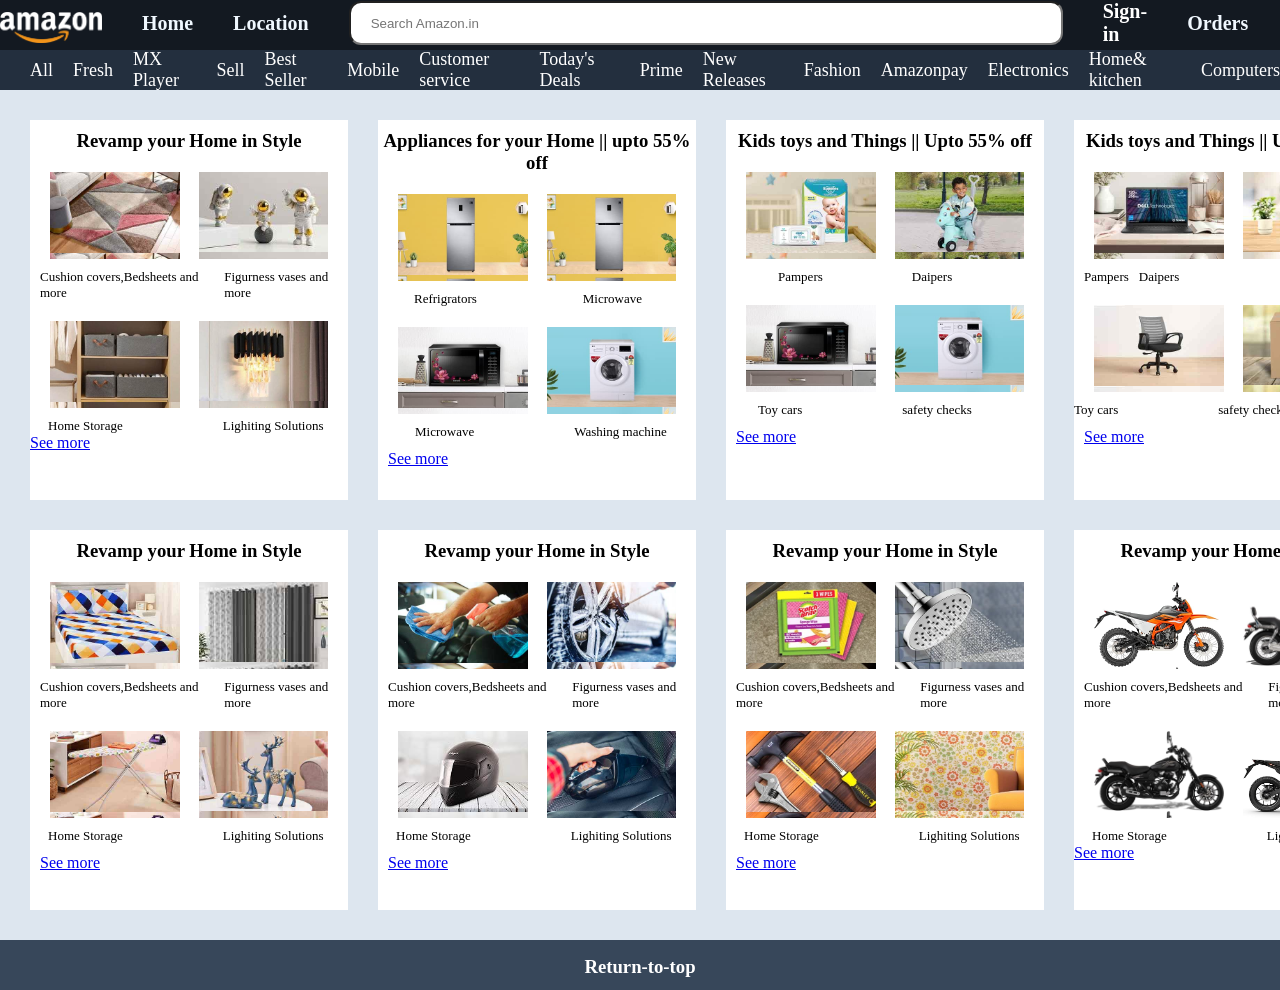
==== commit 3a7f59ce: "ntg" ====
--- a/index.html
+++ b/index.html
@@ -331,8 +331,10 @@
         </div>
 
         <div class="return">
-            <h3>Return to top</h3>
+            <h3>Return-to-top</h3>
+
         </div>
+        <div class="deleteme"></div>
         
     </main>
 
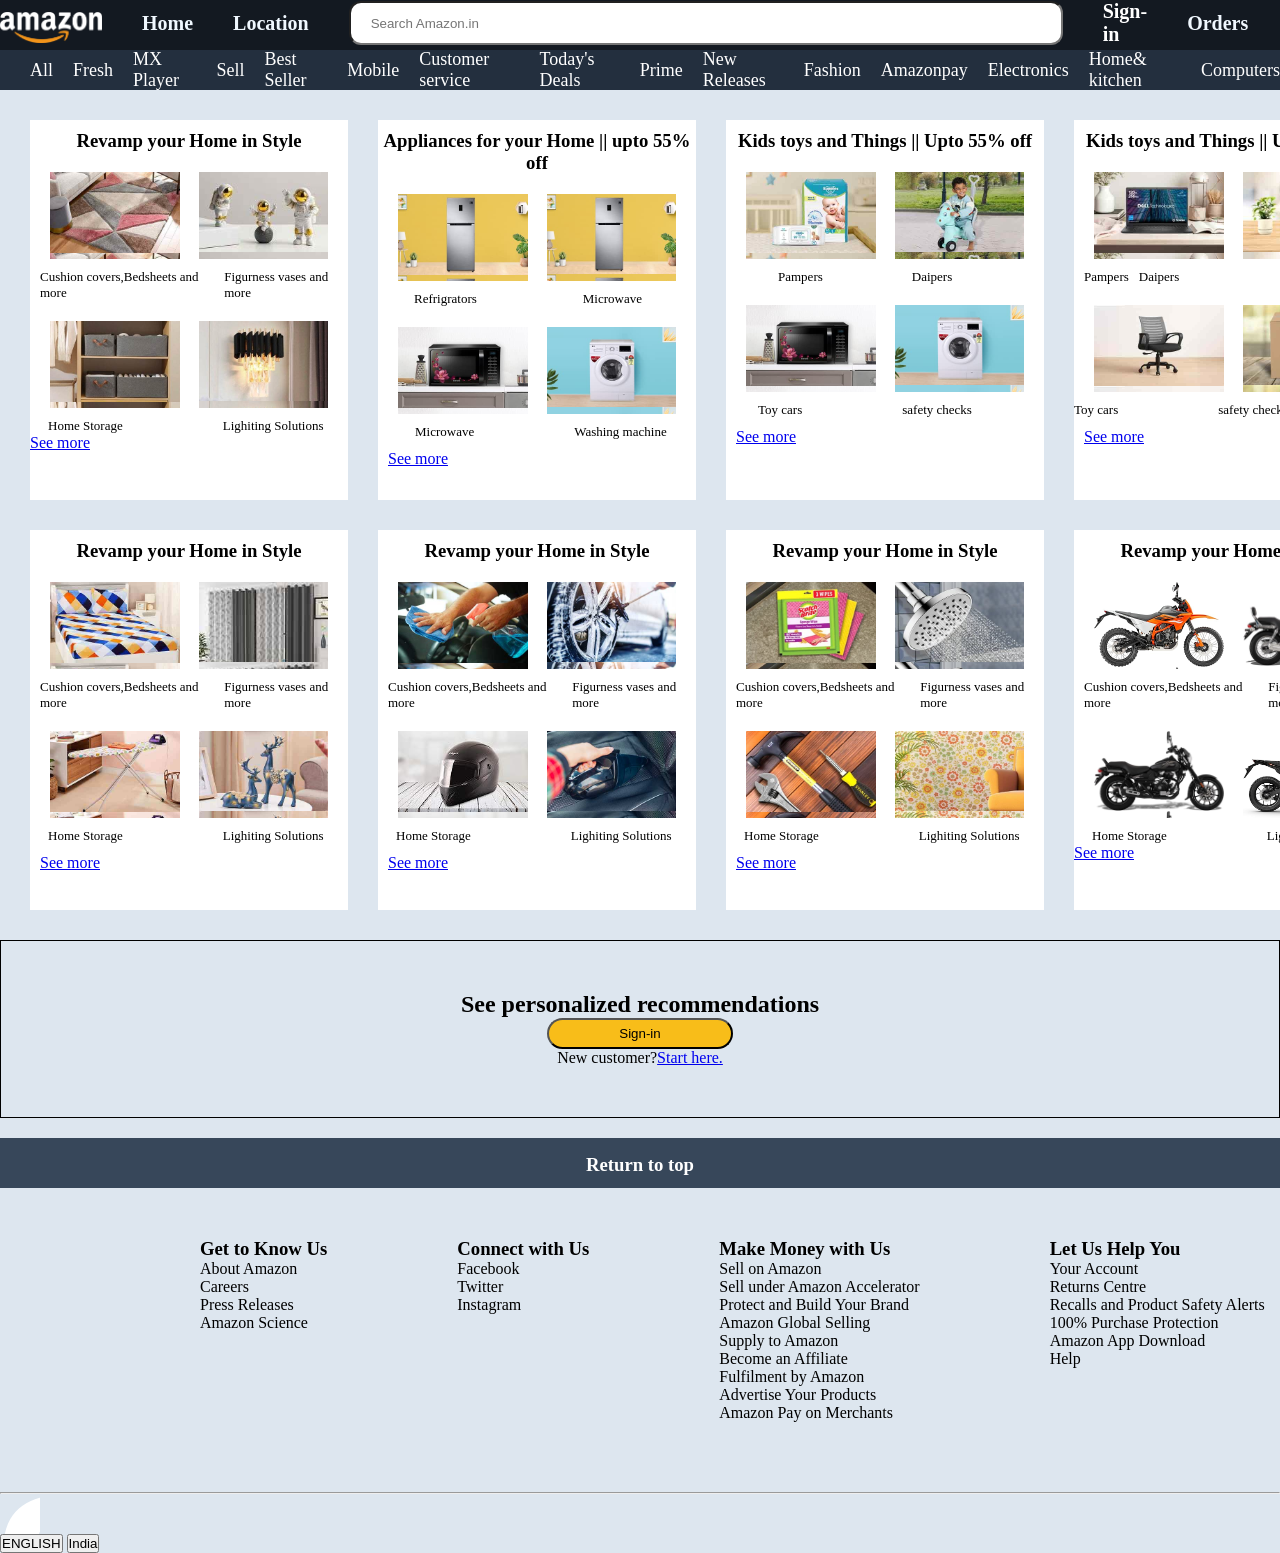
==== commit d1344f21: "fotter anuko" ====
--- a/index.html
+++ b/index.html
@@ -251,7 +251,7 @@
                 </div>
 
 
-                
+
                 <div class="universal-7">
                     <div class="h77">
                         <h3>Revamp your Home in Style</h3>
@@ -283,7 +283,7 @@
 
 
 
-                
+
                 <div class="universal-8">
                     <div class="h88">
                         <h3>Revamp your Home in Style</h3>
@@ -330,12 +330,63 @@
 
         </div>
 
+        <div class="sign-in">
+            <h2>See personalized recommendations</h2>
+            <button> Sign-in</button><br>
+            <p>New customer?<a href="#">Start here.</a></p>
+        </div>
+
         <div class="return">
-            <h3>Return-to-top</h3>
-
-        </div>
-        <div class="deleteme"></div>
-        
+            <h3>Return to top</h3>
+        </div>
+        <div class="fotter-anuko">
+            <div class="large">
+
+                <div class="div1">
+                    <h3>Get to Know Us</h3>
+                    <p>About Amazon</p>
+                    <p>Careers</p>
+                    <p>Press Releases</p>
+                    <p>Amazon Science</p>
+                </div>
+                <div class="div2">
+                    <h3>Connect with Us</h3>
+                    <p>Facebook</p>
+                    <p>Twitter</p>
+                    <p>Instagram</p>
+                </div>
+                <div class="div3">
+                    <h3>Make Money with Us</h3>
+                    <p>Sell on Amazon</p>
+                    <p>Sell under Amazon Accelerator</p>
+                    <p>Protect and Build Your Brand</p>
+                    <p>Amazon Global Selling</p>
+                    <p>Supply to Amazon</p>
+                    <p>Become an Affiliate</p>
+                    <p>Fulfilment by Amazon</p>
+                    <p>Advertise Your Products</p>
+                    <p>Amazon Pay on Merchants</p>
+                </div>
+                <div class="div4">
+                    <h3>Let Us Help You</h3>
+                    <p>Your Account</p>
+                    <p>Returns Centre</p>
+                    <p>Recalls and Product Safety Alerts</p>
+                    <p>100% Purchase Protection</p>
+                    <p>Amazon App Download</p>
+                    <p> Help</p>
+                </div>
+            </div>
+            <hr class="cr">
+
+            <div class="nothimg">
+                <div class="amimg"></div>
+                <button>ENGLISH</button>
+                <button>India </button>
+            </div>
+
+        </div>
+
     </main>
 
     <footer>
--- a/styles.css
+++ b/styles.css
@@ -855,8 +855,7 @@
        
     }
 
-
-    .return{
+ .return{
         background-color: #37475a;
         height: 40px;
         text-align: center;
@@ -868,5 +867,47 @@
         margin-top: 6px;
         color: white;
     }
+
+
+
+    .sign-in{
+        align-items: center;
+        align-content: center;
+        border: 0.5px solid black ;
+        text-align: center;
+        margin: 20px 0px;
+        padding :50px;
+    }
+    .sign-in button{
+        padding: 6px 70px;
+        border-radius: 20px;
+        background-color: #f8bd19;
+    }
+
+    .large{
+        display: flex;
+        gap: 0130px;
+        margin-left: 200px;
+        margin-top: 050px;
+      
+        
+      
+    }
+   
+    .cr{
+        margin-top: 70px;
+    }
+
+    .nothing{
+        display: flex;
+    }
+    .amimg{
+        background-image: url(imgs/amazon\ logo.png);
+        height: 40px;
+        width: 40px;
+    }
     
 
+
+    
+
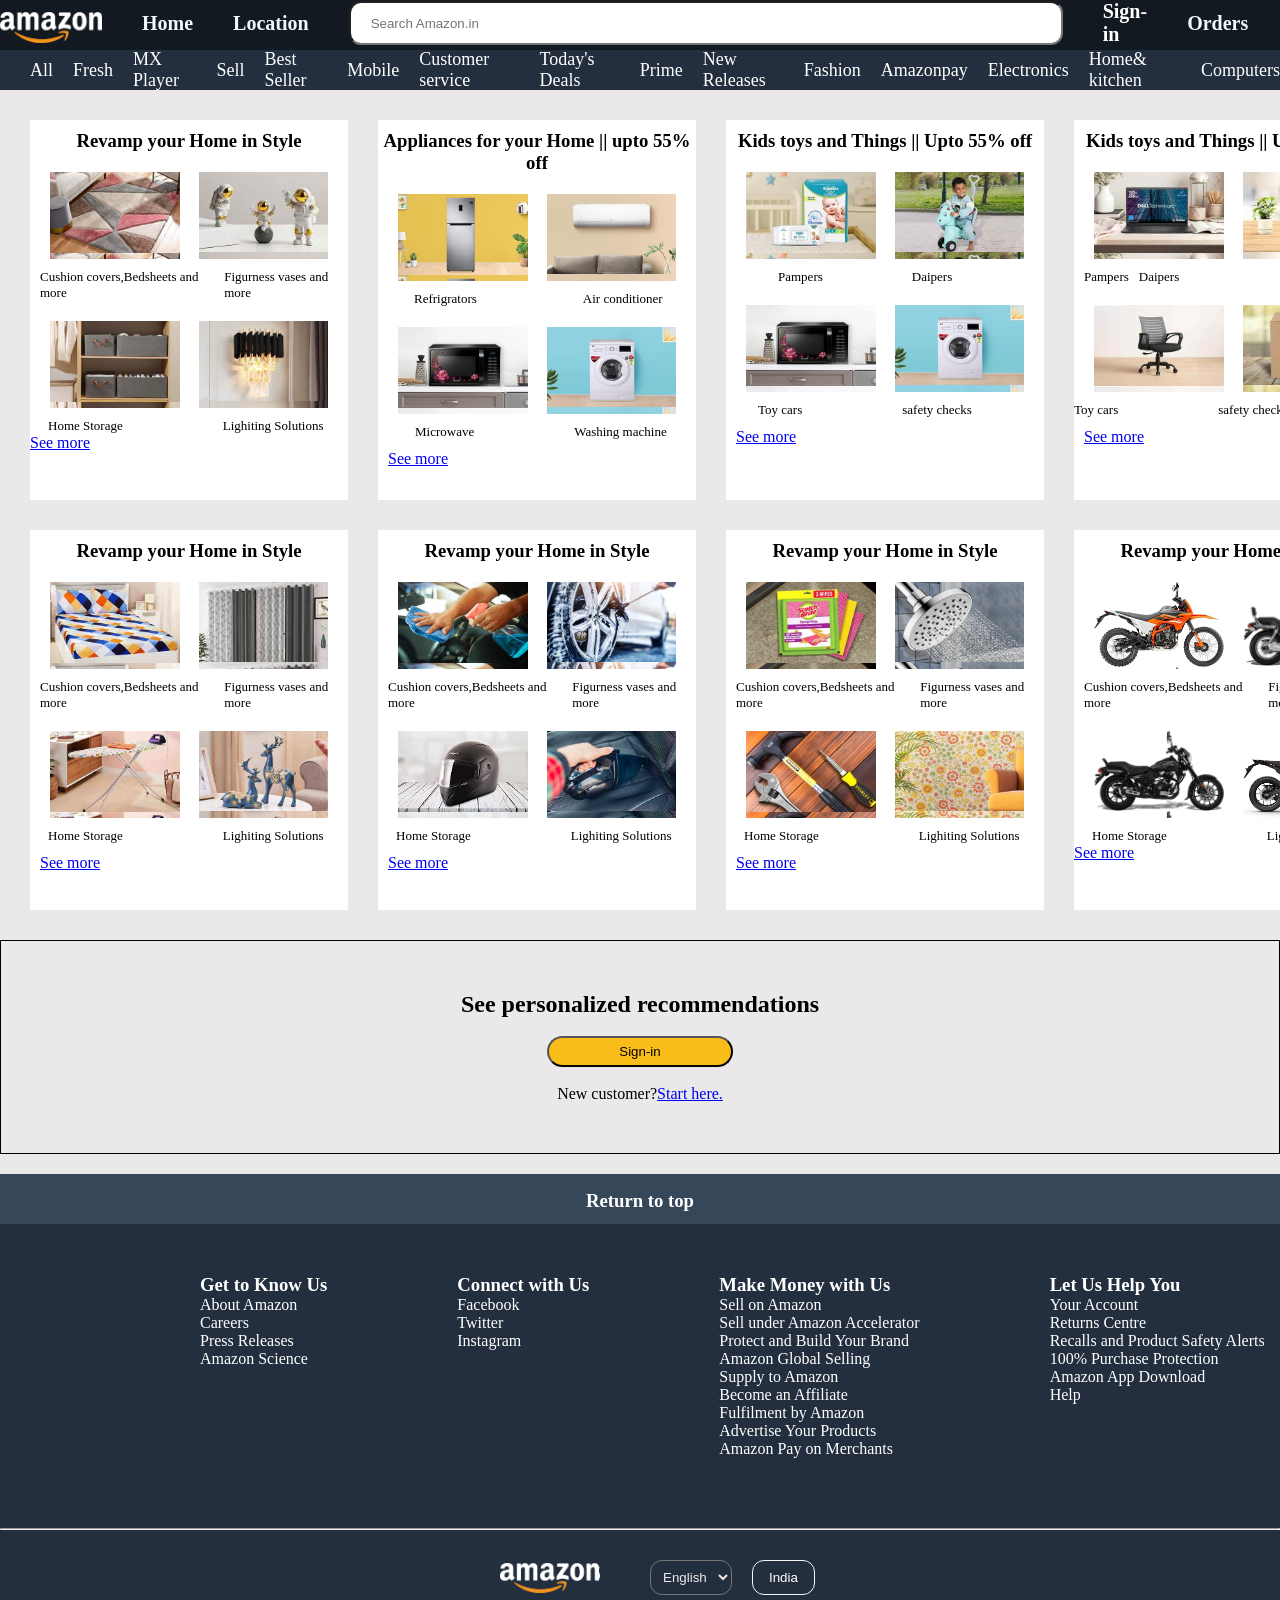
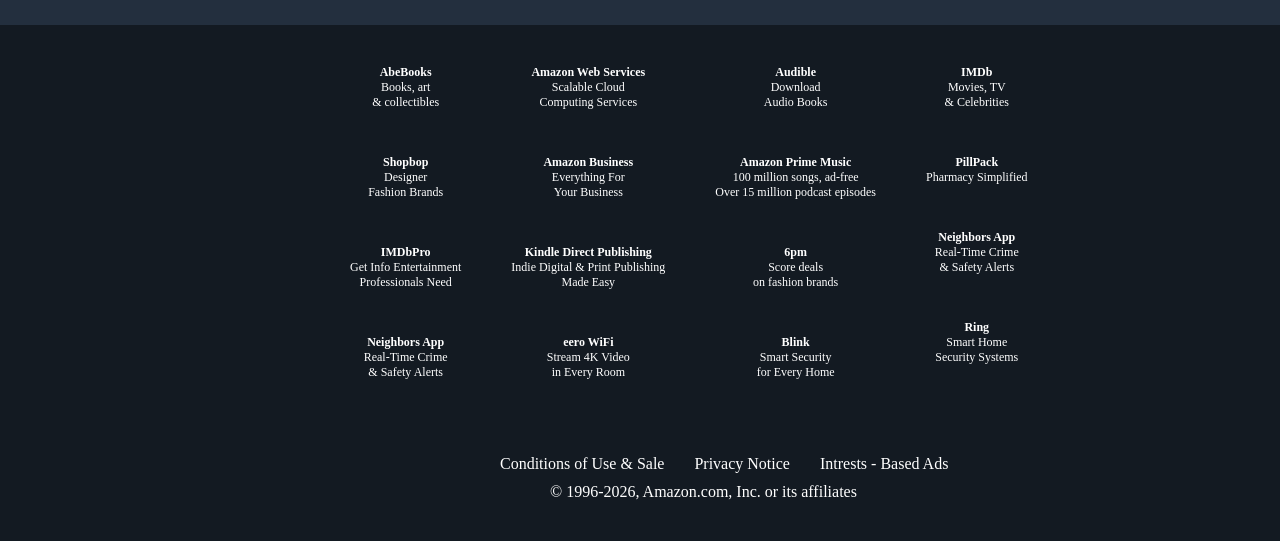
==== commit 1f11c2a4: "remain final touch" ====
--- a/index.html
+++ b/index.html
@@ -94,7 +94,7 @@
                     <div class="undertext-21">
                         <ul>
                             <li>Refrigrators</li>
-                            <li>Microwave</li>
+                            <li>Air conditioner </li>
                         </ul>
                     </div>
                     <div class="sub-universal-22">
@@ -331,8 +331,8 @@
         </div>
 
         <div class="sign-in">
-            <h2>See personalized recommendations</h2>
-            <button> Sign-in</button><br>
+            <h2>See personalized recommendations</h2> <br>
+            <button> Sign-in</button><br> <br>
             <p>New customer?<a href="#">Start here.</a></p>
         </div>
 
@@ -379,10 +379,23 @@
             </div>
             <hr class="cr">
 
-            <div class="nothimg">
-                <div class="amimg"></div>
-                <button>ENGLISH</button>
-                <button>India </button>
+            <div class="nothing">
+                <div class="obj1"></div>
+                <div class="lmagin">
+                    <div class="obj2">
+                        <select class="obj2-1" name="Language" id="">
+                            <option value="English">English</option>
+                            <option value="Telugu">Telugu</option>
+                            <option value="Tamil">Tamil</option>
+                            <option value="Hindi">Hindi</option>
+                        </select>
+                    </div>
+                    <div></div>
+                    <button class="obj3"> India </button>
+                </div>
+
+
+
             </div>
 
         </div>
@@ -390,6 +403,88 @@
     </main>
 
     <footer>
+        <div class="fotter">
+            <div class="p1">
+                <h4>AbeBooks</h4> Books, art <br>& collectibles <br><br><br><br>
+                <h4>Shopbop </h4>Designer <br>Fashion Brands <br><br><br><br>
+                <h4>IMDbPro</h4>
+                Get Info Entertainment <br>
+                Professionals Need <br><br><br><br>
+
+                
+ <h4>Neighbors App</h4>
+Real-Time Crime <br>
+& Safety Alerts 
+
+            </div>
+            <div class="p2">
+
+                <h4>Amazon Web Services </h4>
+                Scalable Cloud <br>
+                Computing Services <br><br><br><br>
+
+                <h4>Amazon Business</h4>
+                Everything For <br>
+                Your Business <br><br><br><br>
+
+                <h4> Kindle Direct Publishing</h4>
+                Indie Digital & Print Publishing <br>
+                Made Easy <br><br><br><br>
+
+
+                <h4>eero WiFi</h4>
+                Stream 4K Video <br>
+                in Every Room <br><br><br><br>
+
+            </div>
+            <div class="p3">
+                <h4>Audible</h4>
+                Download <br>
+                Audio Books <br><br><br><br>
+
+                <h4>Amazon Prime Music</h4>
+                100 million songs, ad-free <br>
+                Over 15 million podcast episodes <br><br><br><br>
+
+                <h4>6pm</h4>
+Score deals <br>
+on fashion brands <br><br><br><br>
+
+
+<h4>Blink</h4>
+Smart Security <br>
+for Every Home <br><br><br><br>
+
+            </div>
+            <div class="p4">
+
+                <h4>IMDb</h4>
+                Movies, TV <br>
+                & Celebrities <br><br><br><br>
+
+
+                <h4>PillPack</h4>
+Pharmacy Simplified <br><br><br><br>
+
+                
+ <h4>Neighbors App</h4>
+Real-Time Crime <br>
+& Safety Alerts <br><br><br><br>
+
+
+<h4>Ring</h4>
+Smart Home <br>
+Security Systems <br><br><br><br> 
+            </div>
+        </div>
+
+        <div class="last">
+            <div><a href="#">Conditions of Use & Sale</a></div>
+            <div>Privacy Notice</div>
+            <div> Intrests - Based Ads </div>
+
+        </div>
+        <div class="last-one">© 1996-2026, Amazon.com, Inc. or its affiliates</div>
 
     </footer>
 
--- a/styles.css
+++ b/styles.css
@@ -1,16 +1,17 @@
 * {
     margin: 0;
     padding: 0;
-   
-}
-main{
-    background-color: rgb(221, 230, 239);
+
+}
+
+main {
+    background-color: rgb(234, 232, 232);
 }
 
 header {
-    background-color:#131921;
+    background-color: #131921;
     height: 50px;
-    position:relative;
+    position: relative;
 
 }
 
@@ -18,32 +19,33 @@
     display: flex;
     align-items: center;
     font-weight: bold;
-  
-   
+
+
 
 }
 
 header nav ul li {
     display: flex;
-    padding-left: 40px;
+    margin-left: 40px;
     font-size: 20px;
     color: aliceblue;
-      list-style: none;
+    list-style: none;
     text-decoration: none;
-    
-
-}
-
-
-header nav ul li:hover{
-    border: 2px solid white;
-    
+
+
+}
+
+
+header nav ul li:hover {
+    border-radius: 1px;
+    border: 1px solid white;
+
 }
 
 header nav ul li a {
     list-style: none;
     text-decoration: none;
-      color: white;
+    color: white;
 
 }
 
@@ -55,859 +57,948 @@
 }
 
 header nav ul img {
-height: 31px;
-  width: 102px;
-  margin-top: 8px;
-}
-
-.container ul{
+    height: 31px;
+    width: 102px;
+    margin-top: 8px;
+}
+
+.container ul {
     display: flex;
     list-style: none;
     background-color: #232f3e;
     height: 40px;
-    gap: 20px ;
+    gap: 20px;
     padding-left: 30px;
-    align-items:center;
-    
-}
-.container ul li{
-gap: 10% ;
-color: white;
-font-size: 18px;
-
-}
-.container ul li:hover{
+    align-items: center;
+
+}
+
+.container ul li {
+    gap: 10%;
+    color: white;
+    font-size: 18px;
+
+}
+
+.container ul li:hover {
     border: 1px solid white;
+    border-radius: 04px;
     cursor: pointer;
 
-}
-
-.sub-main-1{
+
+}
+
+.sub-main-1 {
     display: flex;
     margin: 30px;
     gap: 30px;
 }
+
 /* ******************************************************************************************* */
-   
-    .universal-1 {
-        
-        background-color: white;
-       height: 380px;
-       width: 318px;
-    }
-    .h11{
-        padding-top: 10px;
-        text-align: center;
-    }
-
-    .sub-universal-11 {
-        margin-top: 20px;
-        display: flex;
-        gap: 19px;
-        margin-right: 20px;
-    }
-
-    .img-1 {
-        /* background-color: rgb(247, 143, 16); */
-       height: 87px;
-    width: 149px;
-        margin-left: 20px;
-        background-image: url(/imgs/grid-1.jpg);
-         background-size: contain;
-    }
-
-    .img-2 {
-        /* background-color: rgb(1, 1, 1); */
-        height: 87px;
-    width: 149px;
-        background-image: url(/imgs/grid-1-2.jpg);
-         background-size: contain;
-    }
-
-    .undertext-11 ul {
-        display: flex;
-        list-style: none;
-        gap: 10px;
-        margin-top: 10px;
-        margin-left: 10px;
-        font-size: 13px;
-    }
-
-    .sub-universal-12 {
-        margin-top: 20px;
-        display: flex;
-        gap: 19px;
-        margin-right: 20px;
-        
-
-    }
-
-    .img-3 {
-        /* background-color: rgb(247, 143, 16); */
-        height: 87px;
-    width: 149px;
-        margin-left: 20px;
-        background-image: url(/imgs/grid-1-3.jpg);
-        background-size: contain;
-        background-repeat: none;
-
-    }
-
-    .img-4 {
-        /* background-color: rgb(1, 1, 1); */
-      height: 87px;
-    width: 149px;
-        background-image: url(/imgs/grid1-4.jpg);
-         background-size: contain;
-        
-
-    }
-
-    .undertext-12 ul {
-        display: flex;
-        list-style: none;
-        gap: 100px;
-        margin-top: 10px;
-         font-size: 13px;
-         margin-right: 20px;
-
-
-    }
-
-    .anchor-11 {
-        margin-left: 15px;
-  margin-top: 21px;
-  font-size: 19px;
-       
-
-    }
-  /* //////////////////////////////////////////////// */
-
-  
-    .universal-2 {
-       
-         background-color: white;
-       height: 380px;
-       width: 318px;
-
-    }
-    .h22{
-        padding-top: 10px;
-        text-align: center;
-    }
-
-    .sub-universal-21 {
-        margin-top: 20px;
-        display: flex;
-        gap: 19px;
-        margin-right: 20px;
-    }
-
-    .img-5 {
-        /* background-color: rgb(247, 143, 16); */
-       height: 87px;
-    width: 149px;
-        margin-left: 20px;
-        background-image: url(/imgs/grid2-2.jpg);
-         background-size: contain;
-    }
-
-    .img-6 {
-        /* background-color: rgb(1, 1, 1); */
-        height: 87px;
-    width: 149px;
-        background-image: url(/imgs/grid2-2.jpg);
-         background-size: contain;
-    }
-
-    .undertext-21 ul {
-        display: flex;
-        list-style: none;
-        gap: 106px;
-        margin-top: 10px;
-        margin-left:36px;
-        font-size: 13px;
-       
-    }
-
-    .sub-universal-22 {
-        margin-top: 20px;
-        display: flex;
-        gap: 19px;
-        margin-right: 20px;
-
-    }
-
-    .img-7 {
-        /* background-color: rgb(247, 143, 16); */
-        height: 87px;
-    width: 149px;
-        margin-left: 20px;
-        background-image: url(/imgs/grid2-3.jpg);
-        background-size: contain;
-        background-repeat: none;
-
-    }
-
-    .img-8 {
-        /* background-color: rgb(1, 1, 1); */
-      height: 87px;
-    width: 149px;
-        background-image: url(/imgs/grid2-4.jpg);
-         background-size: contain;
-        
-
-    }
-
-    .undertext-22 ul {
-        display: flex;
-        list-style: none;
-        gap: 100px;
-        margin-top: 10px;
-         font-size: 13px;
-         margin-left: 37px;
-
-
-    }
-
-    .anchor-22 {
-        margin-top: 10px;
-        margin-left: 10px;
-        text-decoration: none;
-       
-
-    }
-  
+
+.universal-1 {
+
+    background-color: white;
+    height: 380px;
+    width: 318px;
+}
+
+.h11 {
+    padding-top: 10px;
+    text-align: center;
+}
+
+.sub-universal-11 {
+    margin-top: 20px;
+    display: flex;
+    gap: 19px;
+    margin-right: 20px;
+}
+
+.img-1 {
+    /* background-color: rgb(247, 143, 16); */
+    height: 87px;
+    width: 149px;
+    margin-left: 20px;
+    background-image: url(/imgs/grid-1.jpg);
+    background-size: contain;
+}
+
+.img-2 {
+    /* background-color: rgb(1, 1, 1); */
+    height: 87px;
+    width: 149px;
+    background-image: url(/imgs/grid-1-2.jpg);
+    background-size: contain;
+}
+
+.undertext-11 ul {
+    display: flex;
+    list-style: none;
+    gap: 10px;
+    margin-top: 10px;
+    margin-left: 10px;
+    font-size: 13px;
+}
+
+.sub-universal-12 {
+    margin-top: 20px;
+    display: flex;
+    gap: 19px;
+    margin-right: 20px;
+
+
+}
+
+.img-3 {
+    /* background-color: rgb(247, 143, 16); */
+    height: 87px;
+    width: 149px;
+    margin-left: 20px;
+    background-image: url(/imgs/grid-1-3.jpg);
+    background-size: contain;
+    background-repeat: none;
+
+}
+
+.img-4 {
+    /* background-color: rgb(1, 1, 1); */
+    height: 87px;
+    width: 149px;
+    background-image: url(/imgs/grid1-4.jpg);
+    background-size: contain;
+
+
+}
+
+.undertext-12 ul {
+    display: flex;
+    list-style: none;
+    gap: 100px;
+    margin-top: 10px;
+    font-size: 13px;
+    margin-right: 20px;
+
+
+}
+
+.anchor-11 {
+    margin-left: 15px;
+    margin-top: 21px;
+    font-size: 19px;
+
+
+}
+
+/* //////////////////////////////////////////////// */
+
+
+.universal-2 {
+
+    background-color: white;
+    height: 380px;
+    width: 318px;
+
+}
+
+.h22 {
+    padding-top: 10px;
+    text-align: center;
+}
+
+.sub-universal-21 {
+    margin-top: 20px;
+    display: flex;
+    gap: 19px;
+    margin-right: 20px;
+}
+
+.img-5 {
+    /* background-color: rgb(247, 143, 16); */
+    height: 87px;
+    width: 149px;
+    margin-left: 20px;
+    background-image: url(/imgs/grid2-2.jpg);
+    background-size: contain;
+}
+
+.img-6 {
+    /* background-color: rgb(1, 1, 1); */
+    height: 87px;
+    width: 149px;
+    background-image: url(/imgs/ac.jpg);
+    background-size: contain;
+}
+
+.undertext-21 ul {
+    display: flex;
+    list-style: none;
+    gap: 106px;
+    margin-top: 10px;
+    margin-left: 36px;
+    font-size: 13px;
+
+}
+
+.sub-universal-22 {
+    margin-top: 20px;
+    display: flex;
+    gap: 19px;
+    margin-right: 20px;
+
+}
+
+.img-7 {
+    /* background-color: rgb(247, 143, 16); */
+    height: 87px;
+    width: 149px;
+    margin-left: 20px;
+    background-image: url(/imgs/grid2-3.jpg);
+    background-size: contain;
+    background-repeat: none;
+
+}
+
+.img-8 {
+    /* background-color: rgb(1, 1, 1); */
+    height: 87px;
+    width: 149px;
+    background-image: url(/imgs/grid2-4.jpg);
+    background-size: contain;
+
+
+}
+
+.undertext-22 ul {
+    display: flex;
+    list-style: none;
+    gap: 100px;
+    margin-top: 10px;
+    font-size: 13px;
+    margin-left: 37px;
+
+
+}
+
+.anchor-22 {
+    margin-top: 10px;
+    margin-left: 10px;
+    text-decoration: none;
+
+
+}
+
 
 /* //////////////////////////////////////////////////////// */
 
 
-    .universal-3 {
-       
-         background-color: white;
-       height: 380px;
-       width: 318px;
-
-    }
-    .h33{
-        padding-top: 10px;
-        text-align: center;
-    }
-
-    .sub-universal-31 {
-        margin-top: 20px;
-        display: flex;
-        gap: 19px;
-        margin-right: 20px;
-        
-
-        
-
-    }
-
-    .img-9 {
-        /* background-color: rgb(247, 143, 16); */
-       height: 87px;
-    width: 149px;
-        margin-left: 20px;
-        background-image: url(/imgs/grid3-1.jpg);
-         background-size: contain;
-    }
-
-    .img-10 {
-        /* background-color: rgb(1, 1, 1); */
-        height: 87px;
-    width: 149px;
-        background-image: url(/imgs/grid3-2.jpg);
-         background-size: contain;
-    }
-
-    .undertext-31 ul {
-        display: flex;
-        list-style: none;
-        gap: 89px;
-        margin-top: 10px;
-        margin-left: 52px;
-        font-size: 13px;
-
-    }
-
-    .sub-universal-32 {
-        margin-top: 20px;
-        display: flex;
-        gap: 19px;
-        margin-right: 20px;
-
-    }
-
-    .img-11 {
-        /* background-color: rgb(247, 143, 16); */
-        height: 87px;
-        width: 149px;
-        margin-left: 20px;
-        background-image: url(/imgs/grid3-3.jpg);
-        background-size: contain;
-        background-repeat: none;
-
-    }
-
-    .img-12 {
-        /* background-color: rgb(1, 1, 1); */
-      height: 87px;
-    width: 149px;
-        background-image: url(/imgs/grid3-4.jpg);
-        background-size: contain;
-        
-
-    }
-
-    .undertext-32 ul {
-        display: flex;
-        list-style: none;
-        gap: 100px;
-        margin-top: 10px;
-         font-size: 13px;
-         margin-left: 32px;
-
-
-    }
-
-    .anchor-32 {
-        margin-top: 10px;
-        margin-left: 10px;
-        text-decoration: none;
-       
-
-    }
-  
+.universal-3 {
+
+    background-color: white;
+    height: 380px;
+    width: 318px;
+
+}
+
+.h33 {
+    padding-top: 10px;
+    text-align: center;
+}
+
+.sub-universal-31 {
+    margin-top: 20px;
+    display: flex;
+    gap: 19px;
+    margin-right: 20px;
+
+
+
+
+}
+
+.img-9 {
+    /* background-color: rgb(247, 143, 16); */
+    height: 87px;
+    width: 149px;
+    margin-left: 20px;
+    background-image: url(/imgs/grid3-1.jpg);
+    background-size: contain;
+}
+
+.img-10 {
+    /* background-color: rgb(1, 1, 1); */
+    height: 87px;
+    width: 149px;
+    background-image: url(/imgs/grid3-2.jpg);
+    background-size: contain;
+}
+
+.undertext-31 ul {
+    display: flex;
+    list-style: none;
+    gap: 89px;
+    margin-top: 10px;
+    margin-left: 52px;
+    font-size: 13px;
+
+}
+
+.sub-universal-32 {
+    margin-top: 20px;
+    display: flex;
+    gap: 19px;
+    margin-right: 20px;
+
+}
+
+.img-11 {
+    /* background-color: rgb(247, 143, 16); */
+    height: 87px;
+    width: 149px;
+    margin-left: 20px;
+    background-image: url(/imgs/grid3-3.jpg);
+    background-size: contain;
+    background-repeat: none;
+
+}
+
+.img-12 {
+    /* background-color: rgb(1, 1, 1); */
+    height: 87px;
+    width: 149px;
+    background-image: url(/imgs/grid3-4.jpg);
+    background-size: contain;
+
+
+}
+
+.undertext-32 ul {
+    display: flex;
+    list-style: none;
+    gap: 100px;
+    margin-top: 10px;
+    font-size: 13px;
+    margin-left: 32px;
+
+
+}
+
+.anchor-32 {
+    margin-top: 10px;
+    margin-left: 10px;
+    text-decoration: none;
+
+
+}
+
 /* /////////////////////////////////////////////// */
 
 
-    .universal-4 {
-       
-      background-color: white;
-       height: 380px;
-       width: 318px;
-
-    }
-    .h44{
-        padding-top: 10px;
-        text-align: center;
-    }
-
-    .sub-universal-41 {
-        margin-top: 20px;
-        display: flex;
-        gap: 19px;
-        margin-right: 20px;
-    }
-
-    .img-13 {
-        /* background-color: rgb(247, 143, 16); */
-       height: 87px;
-    width: 149px;
-        margin-left: 20px;
-        background-image: url(/imgs/grid4-1.jpg);
-         background-size: contain;
-    }
-
-    .img-14 {
-        /* background-color: rgb(1, 1, 1); */
-        height: 87px;
-    width: 149px;
-        background-image: url(/imgs/grid4-2.jpg);
-         background-size: contain;
-    }
-
-    .undertext-41 ul {
-        display: flex;
-        list-style: none;
-        gap: 10px;
-        margin-top: 10px;
-        margin-left: 10px;
-        font-size: 13px;
-    }
-
-    .sub-universal-42 {
-        margin-top: 20px;
-        display: flex;
-        gap: 19px;
-        margin-right: 20px;
-
-    }
-
-    .img-15 {
-        /* background-color: rgb(247, 143, 16); */
-        height: 87px;
-         width: 149px;
-        margin-left: 20px;
-        background-image: url(/imgs/grid4-3.jpg);
-        background-size: contain;
-        background-repeat: none;
-
-    }
-
-    .img-16 {
-        /* background-color: rgb(1, 1, 1); */
-      height: 87px;
-    width: 149px;
-        background-image: url(/imgs/grid4-4.jpg);
-         background-size: contain;
-        
-
-    }
-
-    .undertext-42 ul {
-        display: flex;
-        list-style: none;
-        gap: 100px;
-        margin-top: 10px;
-         font-size: 13px;
-
-
-    }
-
-    .anchor-42 {
-        margin-top: 10px;
-        margin-left: 10px;
-        text-decoration: none;
-       
-
-    }
-    /* ************************************** sub main 2 ********************************************* */
-
-   .sub-main-2{
-    display: flex;
-    margin:30px;
+.universal-4 {
+
+    background-color: white;
+    height: 380px;
+    width: 318px;
+
+}
+
+.h44 {
+    padding-top: 10px;
+    text-align: center;
+}
+
+.sub-universal-41 {
+    margin-top: 20px;
+    display: flex;
+    gap: 19px;
+    margin-right: 20px;
+}
+
+.img-13 {
+    /* background-color: rgb(247, 143, 16); */
+    height: 87px;
+    width: 149px;
+    margin-left: 20px;
+    background-image: url(/imgs/grid4-1.jpg);
+    background-size: contain;
+}
+
+.img-14 {
+    /* background-color: rgb(1, 1, 1); */
+    height: 87px;
+    width: 149px;
+    background-image: url(/imgs/grid4-2.jpg);
+    background-size: contain;
+}
+
+.undertext-41 ul {
+    display: flex;
+    list-style: none;
+    gap: 10px;
+    margin-top: 10px;
+    margin-left: 10px;
+    font-size: 13px;
+}
+
+.sub-universal-42 {
+    margin-top: 20px;
+    display: flex;
+    gap: 19px;
+    margin-right: 20px;
+
+}
+
+.img-15 {
+    /* background-color: rgb(247, 143, 16); */
+    height: 87px;
+    width: 149px;
+    margin-left: 20px;
+    background-image: url(/imgs/grid4-3.jpg);
+    background-size: contain;
+    background-repeat: none;
+
+}
+
+.img-16 {
+    /* background-color: rgb(1, 1, 1); */
+    height: 87px;
+    width: 149px;
+    background-image: url(/imgs/grid4-4.jpg);
+    background-size: contain;
+
+
+}
+
+.undertext-42 ul {
+    display: flex;
+    list-style: none;
+    gap: 100px;
+    margin-top: 10px;
+    font-size: 13px;
+
+
+}
+
+.anchor-42 {
+    margin-top: 10px;
+    margin-left: 10px;
+    text-decoration: none;
+
+
+}
+
+/* ************************************** sub main 2 ********************************************* */
+
+.sub-main-2 {
+    display: flex;
+    margin: 30px;
     gap: 30px;
-   }
-    
-    .universal-5{
-       
-      background-color: white;
-       height: 380px;
-       width: 318px;
-
-    }
-    .h55{
-        padding-top: 10px;
-        text-align: center;
-    }
-
-    .sub-universal-51 {
-        margin-top: 20px;
-        display: flex;
-        gap:19px;
-        margin-right: 20px;
-    }
-
-    .img-17 {
-        /* background-color: rgb(247, 143, 16); */
-       height: 87px;
-    width: 149px;
-        margin-left: 20px;
-        background-image: url(/imgs/grid-5-1.jpg);
-         background-size: contain;
-    }
-
-    .img-18 {
-        /* background-color: rgb(1, 1, 1); */
-        height: 87px;
-    width: 149px;
-        background-image: url(/imgs/grid-5-2.jpg);
-         background-size: contain;
-    }
-
-    .undertext-51 ul {
-        display: flex;
-        list-style: none;
-        gap: 10px;
-        margin-top: 10px;
-        margin-left: 10px;
-        font-size: 13px;
-    }
-
-    .sub-universal-52 {
-        margin-top: 20px;
-        display: flex;
-        gap: 19px;
-        margin-right: 20px;
-
-    }
-
-    .img-19{
-        /* background-color: rgb(247, 143, 16); */
-        height: 87px;
-         width: 149px;
-        margin-left: 20px;
-        background-image: url(/imgs/grid-5-3.jpg);
-        background-size: contain;
-        background-repeat: none;
-
-    }
-
-    .img-20 {
-        /* background-color: rgb(1, 1, 1); */
-      height: 87px;
-      width: 149px;
-        background-image: url(/imgs/grid-5-4.jpg);
-         background-size: contain;
-        
-
-    }
-
-    .undertext-52 ul {
-        display: flex;
-        list-style: none;
-        gap: 100px;
-        margin-top: 10px;
-         font-size: 13px;
-
-
-    }
-
-    .anchor-51 {
-        margin-top: 10px;
-        margin-left: 10px;
-        text-decoration: none;
-       
-
-    }
-
-
-
-        .universal-6 {
-       
-      background-color: white;
-       height: 380px;
-       width: 318px;
-
-    }
-    .h66{
-        padding-top: 10px;
-        text-align: center;
-    }
-
-    .sub-universal-61 {
-        margin-top: 20px;
-        display: flex;
-        gap: 19px;
-        margin-right: 20px;
-    }
-
-    .img-21 {
-        /* background-color: rgb(247, 143, 16); */
-       height: 87px;
-    width: 149px;
-        margin-left: 20px;
-        background-image: url(/imgs/grid-6-1.jpg);
-         background-size: contain;
-    }
-
-    .img-22 {
-        /* background-color: rgb(1, 1, 1); */
-        height: 87px;
-    width: 149px;
-        background-image: url(/imgs/grid-6-2.jpg);
-         background-size: contain;
-    }
-
-    .undertext-61 ul {
-        display: flex;
-        list-style: none;
-        gap: 10px;
-        margin-top: 10px;
-        margin-left: 10px;
-        font-size: 13px;
-    }
-
-    .sub-universal-62 {
-        margin-top: 20px;
-        display: flex;
-        gap: 19px;
-        margin-right: 20px;
-
-    }
-
-    .img-23 {
-        /* background-color: rgb(247, 143, 16); */
-        height: 87px;
-         width: 149px;
-        margin-left: 20px;
-        background-image: url(/imgs/grid-6-3.jpg);
-        background-size: contain;
-        background-repeat: none;
-
-    }
-
-    .img-24{
-        /* background-color: rgb(1, 1, 1); */
-      height: 87px;
-    width: 149px;
-        background-image: url(/imgs/grid-6-4.jpg);
-         background-size: contain;
-        
-
-    }
-
-    .undertext-62 ul {
-        display: flex;
-        list-style: none;
-        gap: 100px;
-        margin-top: 10px;
-         font-size: 13px;
-
-
-    }
-
-    .anchor-62 {
-        margin-top: 10px;
-        margin-left: 10px;
-        text-decoration: none;
-       
-    }
-
-    
+}
+
+.universal-5 {
+
+    background-color: white;
+    height: 380px;
+    width: 318px;
+
+}
+
+.h55 {
+    padding-top: 10px;
+    text-align: center;
+}
+
+.sub-universal-51 {
+    margin-top: 20px;
+    display: flex;
+    gap: 19px;
+    margin-right: 20px;
+}
+
+.img-17 {
+    /* background-color: rgb(247, 143, 16); */
+    height: 87px;
+    width: 149px;
+    margin-left: 20px;
+    background-image: url(/imgs/grid-5-1.jpg);
+    background-size: contain;
+}
+
+.img-18 {
+    /* background-color: rgb(1, 1, 1); */
+    height: 87px;
+    width: 149px;
+    background-image: url(/imgs/grid-5-2.jpg);
+    background-size: contain;
+}
+
+.undertext-51 ul {
+    display: flex;
+    list-style: none;
+    gap: 10px;
+    margin-top: 10px;
+    margin-left: 10px;
+    font-size: 13px;
+}
+
+.sub-universal-52 {
+    margin-top: 20px;
+    display: flex;
+    gap: 19px;
+    margin-right: 20px;
+
+}
+
+.img-19 {
+    /* background-color: rgb(247, 143, 16); */
+    height: 87px;
+    width: 149px;
+    margin-left: 20px;
+    background-image: url(/imgs/grid-5-3.jpg);
+    background-size: contain;
+    background-repeat: none;
+
+}
+
+.img-20 {
+    /* background-color: rgb(1, 1, 1); */
+    height: 87px;
+    width: 149px;
+    background-image: url(/imgs/grid-5-4.jpg);
+    background-size: contain;
+
+
+}
+
+.undertext-52 ul {
+    display: flex;
+    list-style: none;
+    gap: 100px;
+    margin-top: 10px;
+    font-size: 13px;
+
+
+}
+
+.anchor-51 {
+    margin-top: 10px;
+    margin-left: 10px;
+    text-decoration: none;
+
+
+}
+
+
+
+.universal-6 {
+
+    background-color: white;
+    height: 380px;
+    width: 318px;
+
+}
+
+.h66 {
+    padding-top: 10px;
+    text-align: center;
+}
+
+.sub-universal-61 {
+    margin-top: 20px;
+    display: flex;
+    gap: 19px;
+    margin-right: 20px;
+}
+
+.img-21 {
+    /* background-color: rgb(247, 143, 16); */
+    height: 87px;
+    width: 149px;
+    margin-left: 20px;
+    background-image: url(/imgs/grid-6-1.jpg);
+    background-size: contain;
+}
+
+.img-22 {
+    /* background-color: rgb(1, 1, 1); */
+    height: 87px;
+    width: 149px;
+    background-image: url(/imgs/grid-6-2.jpg);
+    background-size: contain;
+}
+
+.undertext-61 ul {
+    display: flex;
+    list-style: none;
+    gap: 10px;
+    margin-top: 10px;
+    margin-left: 10px;
+    font-size: 13px;
+}
+
+.sub-universal-62 {
+    margin-top: 20px;
+    display: flex;
+    gap: 19px;
+    margin-right: 20px;
+
+}
+
+.img-23 {
+    /* background-color: rgb(247, 143, 16); */
+    height: 87px;
+    width: 149px;
+    margin-left: 20px;
+    background-image: url(/imgs/grid-6-3.jpg);
+    background-size: contain;
+    background-repeat: none;
+
+}
+
+.img-24 {
+    /* background-color: rgb(1, 1, 1); */
+    height: 87px;
+    width: 149px;
+    background-image: url(/imgs/grid-6-4.jpg);
+    background-size: contain;
+
+
+}
+
+.undertext-62 ul {
+    display: flex;
+    list-style: none;
+    gap: 100px;
+    margin-top: 10px;
+    font-size: 13px;
+
+
+}
+
+.anchor-62 {
+    margin-top: 10px;
+    margin-left: 10px;
+    text-decoration: none;
+
+}
+
+
 
 
 .universal-7 {
-       
-      background-color: white;
-       height: 380px;
-       width: 318px;
-
-    }
-    .h77{
-        padding-top: 10px;
-        text-align: center;
-    }
-
-    .sub-universal-71 {
-        margin-top: 20px;
-        display: flex;
-        gap: 19px;
-        margin-right: 20px;
-    }
-
-    .img-25 {
-        /* background-color: rgb(247, 143, 16); */
-       height: 87px;
-    width: 149px;
-        margin-left: 20px;
-        background-image: url(/imgs/grid-7-1.jpg);
-         background-size: contain;
-    }
-
-    .img-26{
-        /* background-color: rgb(1, 1, 1); */
-        height: 87px;
-    width: 149px;
-        background-image: url(/imgs/grid-7-2.jpg);
-         background-size: contain;
-    }
-
-    .undertext-71 ul {
-        display: flex;
-        list-style: none;
-        gap: 10px;
-        margin-top: 10px;
-        margin-left: 10px;
-        font-size: 13px;
-    }
-
-    .sub-universal-72 {
-        margin-top: 20px;
-        display: flex;
-        gap: 19px;
-        margin-right: 20px;
-
-    }
-
-    .img-27 {
-        /* background-color: rgb(247, 143, 16); */
-        height: 87px;
-         width: 149px;
-        margin-left: 20px;
-        background-image: url(/imgs/grid-7-3.jpg);
-        background-size: contain;
-        background-repeat: none;
-
-    }
-
-    .img-28{
-        /* background-color: rgb(1, 1, 1); */
-      height: 87px;
-    width: 149px;
-        background-image: url(/imgs/grid-7-4.jpg);
-         background-size: contain;
-        
-
-    }
-
-    .undertext-72 ul {
-        display: flex;
-        list-style: none;
-        gap: 100px;
-        margin-top: 10px;
-         font-size: 13px;
-
-
-    }
-
-    .anchor-72 {
-        margin-top: 10px;
-        margin-left: 10px;
-        text-decoration: none;
-       
-    }
-
-
-    
-
-        .universal-8 {
-       
-      background-color: white;
-       height: 380px;
-       width: 318px;
-
-    }
-    .h88{
-        padding-top: 10px;
-        text-align: center;
-    }
-
-    .sub-universal-81 {
-        margin-top: 20px;
-        display: flex;
-        gap: 19px;
-        margin-right: 20px;
-    }
-
-    .img-29 {
-        /* background-color: rgb(247, 143, 16); */
-       height: 87px;
-    width: 149px;
-        margin-left: 20px;
-        background-image: url(/imgs/grid-8-1.jpg);
-         background-size: contain;
-    }
-
-    .img-30{
-        /* background-color: rgb(1, 1, 1); */
-        height: 87px;
-    width: 149px;
-        background-image: url(/imgs/grid-8-2.jpg);
-         background-size: contain;
-    }
-
-    .undertext-81 ul {
-        display: flex;
-        list-style: none;
-        gap: 10px;
-        margin-top: 10px;
-        margin-left: 10px;
-        font-size: 13px;
-    }
-
-    .sub-universal-82 {
-        margin-top: 20px;
-        display: flex;
-        gap: 19px;
-        margin-right: 20px;
-
-    }
-
-    .img-31 {
-        /* background-color: rgb(247, 143, 16); */
-        height: 87px;
-         width: 149px;
-        margin-left: 20px;
-        background-image: url(/imgs/grid-8-3.jpg);
-        background-size: contain;
-        background-repeat: none;
-
-    }
-
-    .img-32{
-        /* background-color: rgb(1, 1, 1); */
-      height: 87px;
-    width: 149px;
-        background-image: url(/imgs/grid-8-4.jpg);
-         background-size: contain;
-        
-
-    }
-
-    .undertext-82 ul {
-        display: flex;
-        list-style: none;
-        gap: 100px;
-        margin-top: 10px;
-         font-size: 13px;
-
-
-    }
-
-    .anchor-82 {
-        margin-top: 10px;
-        margin-left: 10px;
-        text-decoration: none;
-       
-    }
-
- .return{
-        background-color: #37475a;
-        height: 40px;
-        text-align: center;
-        justify-content: center;
-        align-items: center;
-        padding-top: 10px;
-    }
-    .return h3{
-        margin-top: 6px;
-        color: white;
-    }
-
-
-
-    .sign-in{
-        align-items: center;
-        align-content: center;
-        border: 0.5px solid black ;
-        text-align: center;
-        margin: 20px 0px;
-        padding :50px;
-    }
-    .sign-in button{
-        padding: 6px 70px;
-        border-radius: 20px;
-        background-color: #f8bd19;
-    }
-
-    .large{
-        display: flex;
-        gap: 0130px;
-        margin-left: 200px;
-        margin-top: 050px;
-      
-        
-      
-    }
-   
-    .cr{
-        margin-top: 70px;
-    }
-
-    .nothing{
-        display: flex;
-    }
-    .amimg{
-        background-image: url(imgs/amazon\ logo.png);
-        height: 40px;
-        width: 40px;
-    }
-    
-
-
-    
-
+
+    background-color: white;
+    height: 380px;
+    width: 318px;
+
+}
+
+.h77 {
+    padding-top: 10px;
+    text-align: center;
+}
+
+.sub-universal-71 {
+    margin-top: 20px;
+    display: flex;
+    gap: 19px;
+    margin-right: 20px;
+}
+
+.img-25 {
+    /* background-color: rgb(247, 143, 16); */
+    height: 87px;
+    width: 149px;
+    margin-left: 20px;
+    background-image: url(/imgs/grid-7-1.jpg);
+    background-size: contain;
+}
+
+.img-26 {
+    /* background-color: rgb(1, 1, 1); */
+    height: 87px;
+    width: 149px;
+    background-image: url(/imgs/grid-7-2.jpg);
+    background-size: contain;
+}
+
+.undertext-71 ul {
+    display: flex;
+    list-style: none;
+    gap: 10px;
+    margin-top: 10px;
+    margin-left: 10px;
+    font-size: 13px;
+}
+
+.sub-universal-72 {
+    margin-top: 20px;
+    display: flex;
+    gap: 19px;
+    margin-right: 20px;
+
+}
+
+.img-27 {
+    /* background-color: rgb(247, 143, 16); */
+    height: 87px;
+    width: 149px;
+    margin-left: 20px;
+    background-image: url(/imgs/grid-7-3.jpg);
+    background-size: contain;
+    background-repeat: none;
+
+}
+
+.img-28 {
+    /* background-color: rgb(1, 1, 1); */
+    height: 87px;
+    width: 149px;
+    background-image: url(/imgs/grid-7-4.jpg);
+    background-size: contain;
+
+
+}
+
+.undertext-72 ul {
+    display: flex;
+    list-style: none;
+    gap: 100px;
+    margin-top: 10px;
+    font-size: 13px;
+
+
+}
+
+.anchor-72 {
+    margin-top: 10px;
+    margin-left: 10px;
+    text-decoration: none;
+
+}
+
+
+
+
+.universal-8 {
+
+    background-color: white;
+    height: 380px;
+    width: 318px;
+
+}
+
+.h88 {
+    padding-top: 10px;
+    text-align: center;
+}
+
+.sub-universal-81 {
+    margin-top: 20px;
+    display: flex;
+    gap: 19px;
+    margin-right: 20px;
+}
+
+.img-29 {
+    /* background-color: rgb(247, 143, 16); */
+    height: 87px;
+    width: 149px;
+    margin-left: 20px;
+    background-image: url(/imgs/grid-8-1.jpg);
+    background-size: contain;
+}
+
+.img-30 {
+    /* background-color: rgb(1, 1, 1); */
+    height: 87px;
+    width: 149px;
+    background-image: url(/imgs/grid-8-2.jpg);
+    background-size: contain;
+}
+
+.undertext-81 ul {
+    display: flex;
+    list-style: none;
+    gap: 10px;
+    margin-top: 10px;
+    margin-left: 10px;
+    font-size: 13px;
+}
+
+.sub-universal-82 {
+    margin-top: 20px;
+    display: flex;
+    gap: 19px;
+    margin-right: 20px;
+
+}
+
+.img-31 {
+    /* background-color: rgb(247, 143, 16); */
+    height: 87px;
+    width: 149px;
+    margin-left: 20px;
+    background-image: url(/imgs/grid-8-3.jpg);
+    background-size: contain;
+    background-repeat: none;
+
+}
+
+.img-32 {
+    /* background-color: rgb(1, 1, 1); */
+    height: 87px;
+    width: 149px;
+    background-image: url(/imgs/grid-8-4.jpg);
+    background-size: contain;
+
+
+}
+
+.undertext-82 ul {
+    display: flex;
+    list-style: none;
+    gap: 100px;
+    margin-top: 10px;
+    font-size: 13px;
+
+
+}
+
+.anchor-82 {
+    margin-top: 10px;
+    margin-left: 10px;
+    text-decoration: none;
+
+}
+
+.return {
+    background-color: #37475a;
+    height: 40px;
+    text-align: center;
+    justify-content: center;
+    align-items: center;
+    padding-top: 10px;
+}
+
+.return h3 {
+    margin-top: 6px;
+    color: white;
+}
+
+
+
+.sign-in {
+    align-items: center;
+    align-content: center;
+    border: 0.5px solid black;
+    text-align: center;
+    margin: 20px 0px;
+    padding: 50px;
+
+}
+
+.sign-in button {
+    padding: 6px 70px;
+    border-radius: 20px;
+    background-color: #f8bd19;
+}
+
+.large {
+    display: flex;
+    gap: 0130px;
+    padding-left: 200px;
+    padding-top: 050px;
+    background-color: #232f3e;
+    color: white;
+    padding-bottom: 70px;
+
+
+
+}
+
+.cr {
+    color: white;
+}
+
+.nothing {
+    display: flex;
+    text-align: center;
+    align-items: center;
+    align-content: center;
+    padding: 30px;
+    padding-left: 500px;
+    gap: 50px;
+
+    background-color: #232f3e;
+}
+
+.obj1 {
+    background-image: url(imgs/amazon\ logo.png);
+    background-size: contain;
+    background-repeat: none;
+    height: 30px;
+    width: 100px;
+
+
+
+}
+
+.obj2-1 {
+    padding: 8px;
+    border-radius: 12px;
+    background-color: #37475a00;
+    color: rgb(241, 233, 233);
+}
+
+.obj3 {
+    padding: 8px 16px;
+    border-radius: 12px;
+    background-color: rgba(255, 255, 255, 0);
+    color: white;
+    border: 0.5px solid whitesmoke;
+
+}
+
+.lmagin {
+
+    display: inline-flex;
+    gap: 10px;
+
+}
+
+.fotter {
+
+    display: flex;
+    align-content: center;
+    text-align: center;
+    padding-left: 350px;
+    gap: 50px;
+    font-size: 12px;
+    padding-top: 40px;
+    color: white;
+    background-color: #131a22;
+}
+
+.last {
+    display: flex;
+    gap: 30px;
+    padding-left: 500px;
+    padding-top: 30px;
+    background-color: #131a22;
+    color: white;
+}
+
+.last a {
+    text-decoration: none;
+    color: white;
+}
+
+.last-one {
+    padding-left: 550px;
+    padding-top: 10px;
+    background-color: #131a22;
+    color: white;
+    padding-bottom: 40px;
+
+}
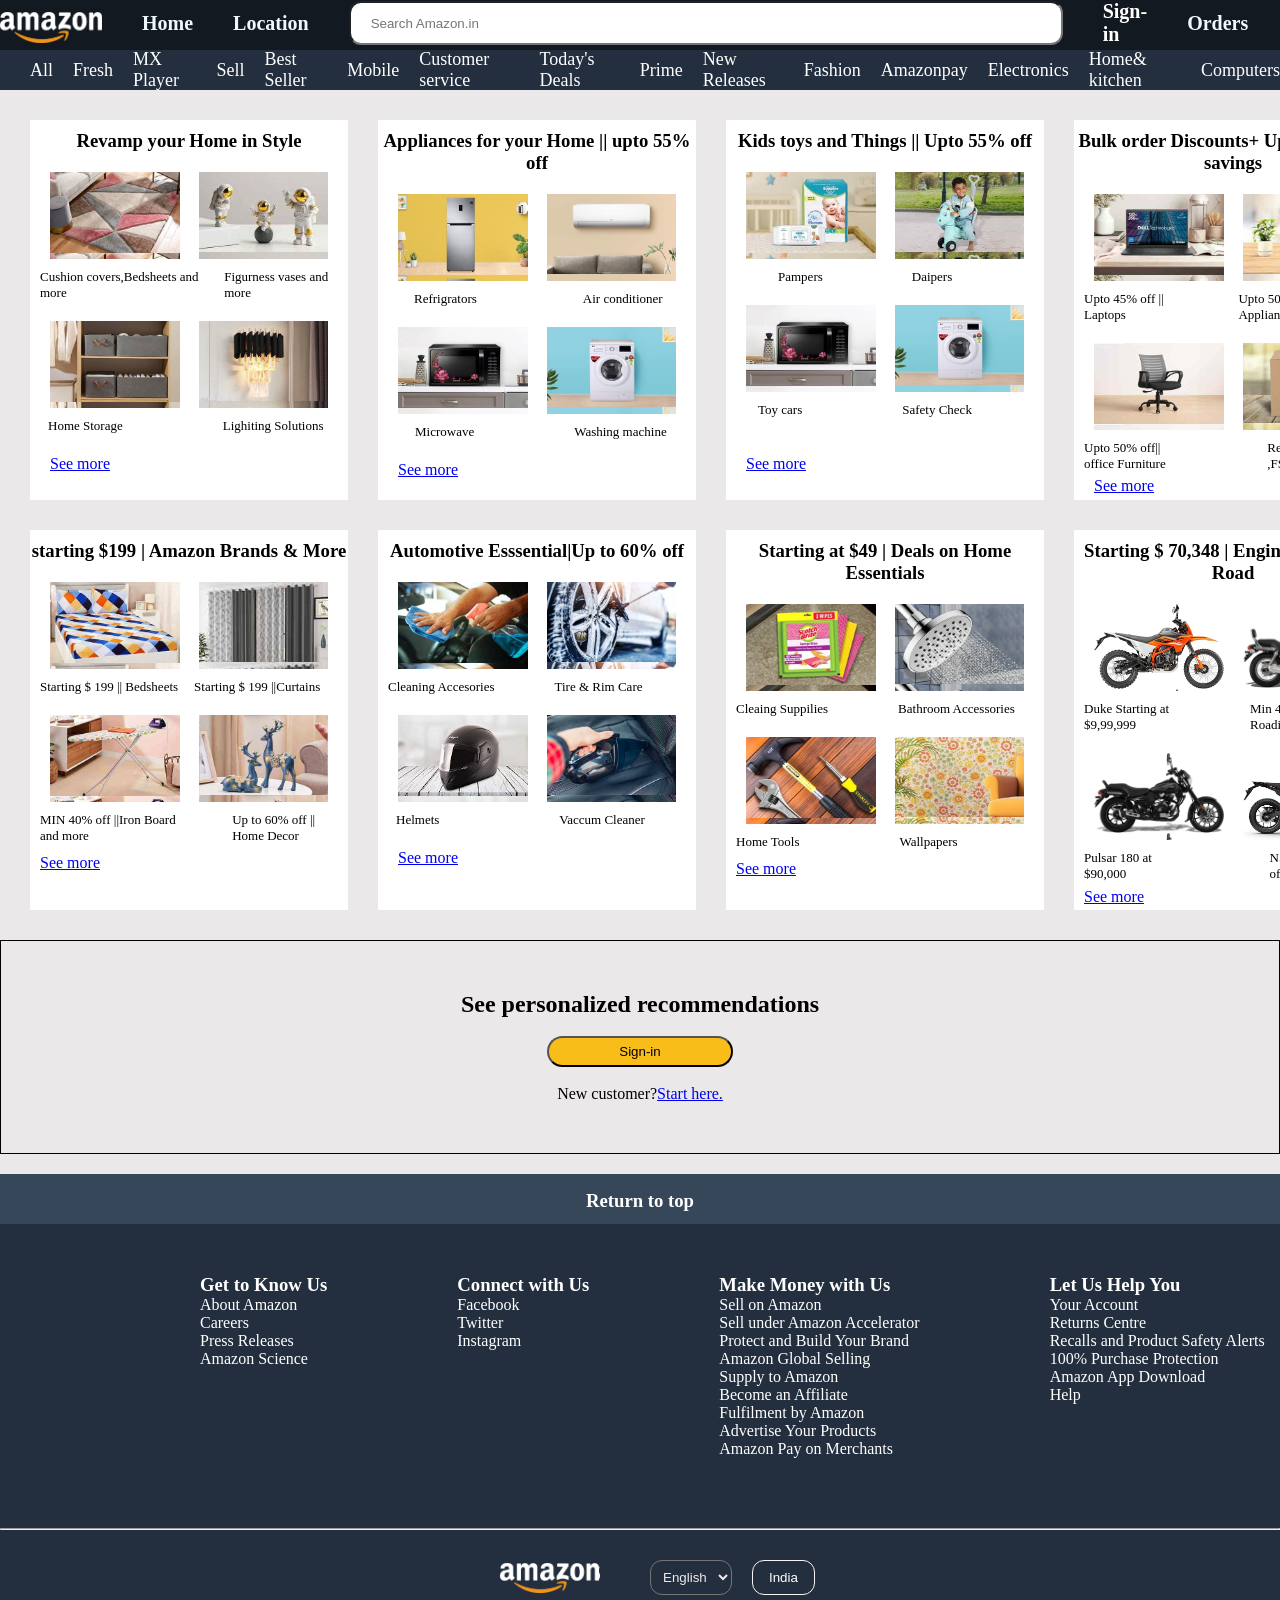
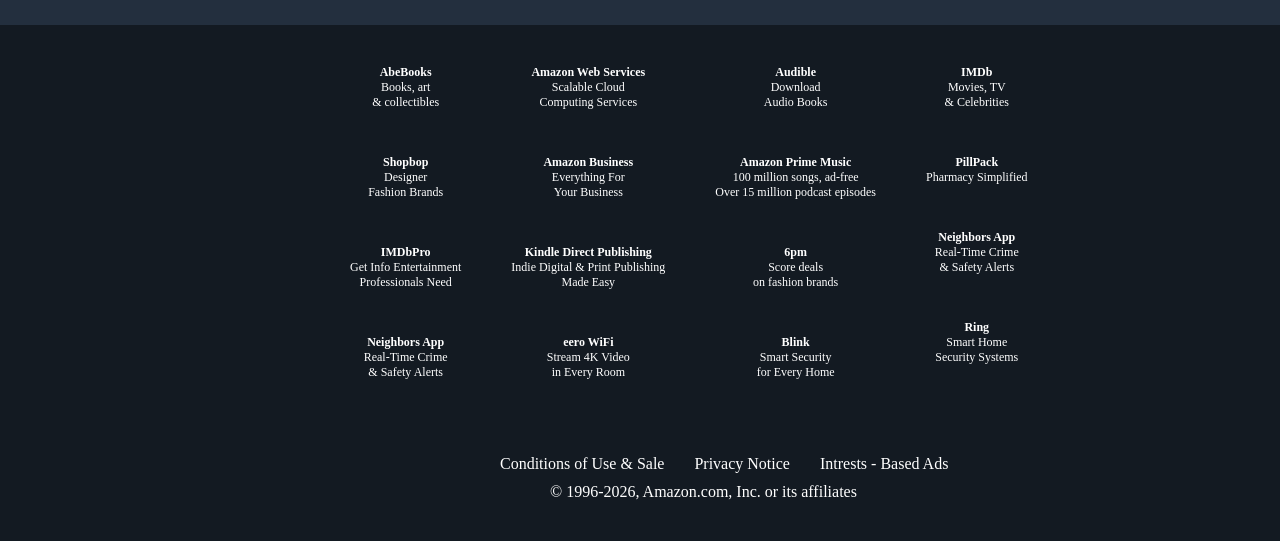
==== commit dcd7a85c: "THE END ..." ====
--- a/index.html
+++ b/index.html
@@ -138,7 +138,7 @@
                     <div class="undertext-32">
                         <ul>
                             <li>Toy cars</li>
-                            <li>safety checks </li>
+                            <li>Safety Check </li>
                         </ul>
                     </div>
                     <div class="anchor-32"><a href="#"> See more</a></div>
@@ -151,7 +151,7 @@
 
                 <div class="universal-4">
                     <div class="h44">
-                        <h3>Kids toys and Things || Upto 55% off </h3>
+                        <h3>Bulk order Discounts+ Upto 18% GST savings</h3>
                     </div>
                     <div class="sub-universal-41">
                         <div class="img-13"></div>
@@ -159,8 +159,8 @@
                     </div>
                     <div class="undertext-41">
                         <ul>
-                            <li>Pampers</li>
-                            <li>Daipers</li>
+                            <li>Upto 45% off || Laptops </li>
+                            <li>Upto 50% off on Kitchen Appliances</li>
                         </ul>
                     </div>
                     <div class="sub-universal-42">
@@ -169,8 +169,8 @@
                     </div>
                     <div class="undertext-42">
                         <ul>
-                            <li>Toy cars</li>
-                            <li>safety checks </li>
+                            <li>Upto 50% off|| office Furniture</li>
+                            <li>Register using GST ,FSSAI or BPAN </li>
                         </ul>
                     </div>
                     <div class="anchor-42"><a href="#"> See more</a></div>
@@ -189,7 +189,7 @@
 
                 <div class="universal-5">
                     <div class="h11">
-                        <h3>Revamp your Home in Style</h3>
+                        <h3>starting $199 | Amazon Brands & More </h3>
                     </div>
 
                     <div class="sub-universal-51">
@@ -198,8 +198,8 @@
                     </div>
                     <div class="undertext-51">
                         <ul>
-                            <li>Cushion covers,Bedsheets and more </li>
-                            <li>Figurness vases and more</li>
+                            <li>Starting $ 199 || Bedsheets </li>
+                            <li>Starting $ 199 ||Curtains</li>
                         </ul>
                     </div>
                     <div class="sub-universal-52">
@@ -208,8 +208,8 @@
                     </div>
                     <div class="undertext-52">
                         <ul>
-                            <li style="margin-left: 18px;">Home Storage</li>
-                            <li>Lighiting Solutions</li>
+                            <li >MIN 40% off ||Iron Board and more </li>
+                            <li>Up to 60% off || Home Decor </li>
                         </ul>
                     </div>
 
@@ -223,7 +223,7 @@
 
                 <div class="universal-6">
                     <div class="h66">
-                        <h3>Revamp your Home in Style</h3>
+                        <h3>Automotive Esssential|Up to 60% off</h3>
                     </div>
 
                     <div class="sub-universal-61">
@@ -232,8 +232,8 @@
                     </div>
                     <div class="undertext-61">
                         <ul>
-                            <li>Cushion covers,Bedsheets and more </li>
-                            <li>Figurness vases and more</li>
+                            <li>Cleaning Accesories</li>
+                            <li>Tire & Rim Care</li>
                         </ul>
                     </div>
                     <div class="sub-universal-62">
@@ -242,8 +242,8 @@
                     </div>
                     <div class="undertext-62">
                         <ul>
-                            <li style="margin-left: 18px;">Home Storage</li>
-                            <li>Lighiting Solutions</li>
+                            <li >Helmets</li>
+                            <li>Vaccum Cleaner</li>
                         </ul>
                     </div>
 
@@ -254,7 +254,7 @@
 
                 <div class="universal-7">
                     <div class="h77">
-                        <h3>Revamp your Home in Style</h3>
+                        <h3>Starting at $49 | Deals on Home Essentials</h3>
                     </div>
 
                     <div class="sub-universal-71">
@@ -263,8 +263,8 @@
                     </div>
                     <div class="undertext-71">
                         <ul>
-                            <li>Cushion covers,Bedsheets and more </li>
-                            <li>Figurness vases and more</li>
+                            <li>Cleaing Suppilies </li>
+                            <li>Bathroom Accessories</li>
                         </ul>
                     </div>
                     <div class="sub-universal-72">
@@ -273,8 +273,8 @@
                     </div>
                     <div class="undertext-72">
                         <ul>
-                            <li style="margin-left: 18px;">Home Storage</li>
-                            <li>Lighiting Solutions</li>
+                            <li >Home Tools</li>
+                            <li>Wallpapers</li>
                         </ul>
                     </div>
 
@@ -286,7 +286,7 @@
 
                 <div class="universal-8">
                     <div class="h88">
-                        <h3>Revamp your Home in Style</h3>
+                        <h3>Starting $ 70,348 | Engineered for the Road </h3>
                     </div>
 
                     <div class="sub-universal-81">
@@ -295,8 +295,8 @@
                     </div>
                     <div class="undertext-81">
                         <ul>
-                            <li>Cushion covers,Bedsheets and more </li>
-                            <li>Figurness vases and more</li>
+                            <li>Duke Starting at $9,99,999</li>
+                            <li>Min 40% off on on Roading </li>
                         </ul>
                     </div>
                     <div class="sub-universal-82">
@@ -305,12 +305,12 @@
                     </div>
                     <div class="undertext-82">
                         <ul>
-                            <li style="margin-left: 18px;">Home Storage</li>
-                            <li>Lighiting Solutions</li>
-                        </ul>
-                    </div>
-
-                    <div class="anchor-2"><a href="#"> See more</a></div>
+                            <li >Pulsar 180 at $90,000</li>
+                            <li>NS 200 | max Discount of 39% </li>
+                        </ul>
+                    </div>
+
+                    <div class="anchor-82"><a href="#"> See more</a></div>
                 </div>
 
 
--- a/styles.css
+++ b/styles.css
@@ -182,10 +182,10 @@
 
 }
 
-.anchor-11 {
-    margin-left: 15px;
+.anchor-12 {
+   padding-left: 20px;
     margin-top: 21px;
-    font-size: 19px;
+    font-size: 16px;
 
 
 }
@@ -281,9 +281,10 @@
 }
 
 .anchor-22 {
-    margin-top: 10px;
-    margin-left: 10px;
-    text-decoration: none;
+   padding-left: 20px;
+    margin-top: 21px;
+    font-size: 16px;
+
 
 
 }
@@ -384,9 +385,10 @@
 }
 
 .anchor-32 {
-    margin-top: 10px;
-    margin-left: 10px;
-    text-decoration: none;
+   padding-left: 20px;
+    margin-top: 37px;
+    font-size: 16px;
+
 
 
 }
@@ -434,7 +436,7 @@
 .undertext-41 ul {
     display: flex;
     list-style: none;
-    gap: 10px;
+    gap: 55px;
     margin-top: 10px;
     margin-left: 10px;
     font-size: 13px;
@@ -472,17 +474,19 @@
 .undertext-42 ul {
     display: flex;
     list-style: none;
-    gap: 100px;
-    margin-top: 10px;
-    font-size: 13px;
+    gap: 80px;
+    margin-top: 10px;
+    font-size: 13px;
+    margin-left: 10px;
 
 
 }
 
 .anchor-42 {
-    margin-top: 10px;
-    margin-left: 10px;
-    text-decoration: none;
+   padding-left: 20px;
+    margin-top: 5px;
+    font-size: 16px;
+
 
 
 }
@@ -535,7 +539,7 @@
 .undertext-51 ul {
     display: flex;
     list-style: none;
-    gap: 10px;
+    gap: 16px;
     margin-top: 10px;
     margin-left: 10px;
     font-size: 13px;
@@ -573,9 +577,10 @@
 .undertext-52 ul {
     display: flex;
     list-style: none;
-    gap: 100px;
-    margin-top: 10px;
-    font-size: 13px;
+    gap: 50px;
+    margin-top: 10px;
+    font-size: 13px;
+    margin-left: 10px;
 
 
 }
@@ -630,7 +635,7 @@
 .undertext-61 ul {
     display: flex;
     list-style: none;
-    gap: 10px;
+    gap: 60px;
     margin-top: 10px;
     margin-left: 10px;
     font-size: 13px;
@@ -668,17 +673,18 @@
 .undertext-62 ul {
     display: flex;
     list-style: none;
-    gap: 100px;
-    margin-top: 10px;
-    font-size: 13px;
+    gap: 120px;
+    margin-top: 10px;
+    font-size: 13px;
+    margin-left: 18px;
 
 
 }
 
 .anchor-62 {
-    margin-top: 10px;
-    margin-left: 10px;
-    text-decoration: none;
+    padding-left: 20px;
+    margin-top: 21px;
+    font-size: 16px;
 
 }
 
@@ -725,7 +731,7 @@
 .undertext-71 ul {
     display: flex;
     list-style: none;
-    gap: 10px;
+    gap: 70px;
     margin-top: 10px;
     margin-left: 10px;
     font-size: 13px;
@@ -766,6 +772,7 @@
     gap: 100px;
     margin-top: 10px;
     font-size: 13px;
+    margin-left: 10px;
 
 
 }
@@ -820,7 +827,7 @@
 .undertext-81 ul {
     display: flex;
     list-style: none;
-    gap: 10px;
+    gap: 30px;
     margin-top: 10px;
     margin-left: 10px;
     font-size: 13px;
@@ -861,14 +868,15 @@
     gap: 100px;
     margin-top: 10px;
     font-size: 13px;
+    margin-left: 10px;
 
 
 }
 
 .anchor-82 {
-    margin-top: 10px;
-    margin-left: 10px;
-    text-decoration: none;
+  padding-left: 10px;
+    margin-top: 6px;
+    font-size: 16px;
 
 }
 
